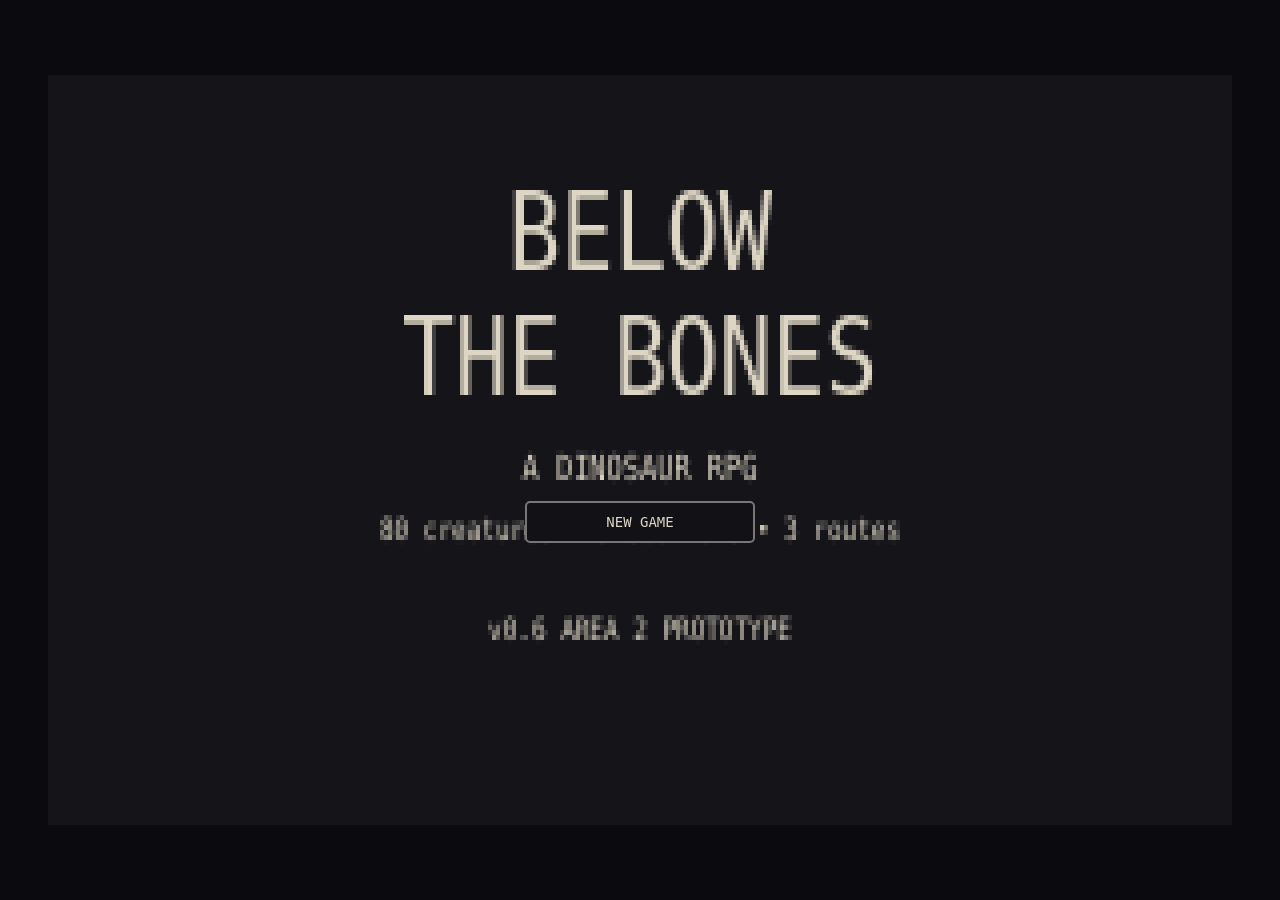
==== index.html @ cdf5273e "Add files via upload" ====
<!doctype html>
<html lang="en">
<head>
<meta charset="utf-8">
<meta name="viewport" content="width=device-width,initial-scale=1,maximum-scale=1,user-scalable=no,viewport-fit=cover">
<meta name="theme-color" content="#09090d">
<title>Below the Bones</title>
<style>
*{box-sizing:border-box}
html,body{margin:0;width:100%;height:100%;overflow:hidden;background:#09090d;touch-action:none}
body{display:flex;align-items:center;justify-content:center;font-family:monospace;color:#ddd6c4}
#wrap{position:relative;width:100vw;height:100dvh;overflow:hidden;background:#09090d;user-select:none;-webkit-user-select:none;-webkit-touch-callout:none;touch-action:none}
canvas{position:absolute;inset:0;width:100%;height:100%;image-rendering:pixelated}
button{font:inherit;color:#ddd6c4;background:#111116;border:2px solid #777;touch-action:none;user-select:none;-webkit-user-select:none;-webkit-touch-callout:none;-webkit-tap-highlight-color:transparent;-webkit-user-drag:none;user-drag:none}
#arrowPad{display:none;position:absolute;left:18px;bottom:18px;width:150px;height:150px;z-index:10}
#joystickBase{position:absolute;left:0;top:0;width:150px;height:150px;border:3px solid #777;border-radius:50%;background:#111116cc;box-shadow:inset 0 0 0 8px #09090dcc;touch-action:none}
#joystickKnob{position:absolute;left:50%;top:50%;width:62px;height:62px;margin-left:-31px;margin-top:-31px;border:3px solid #8a8a8f;border-radius:50%;background:#2a2a31;color:#ddd6c4;box-shadow:inset 0 0 0 5px #111116;pointer-events:none;transition:transform .04s linear}
#joystickBase:active{background:#18181ecc}
#interact{z-index:30;display:none;position:absolute;right:18px;bottom:28px;width:78px;height:78px;border:3px solid #777;border-radius:50%;font-size:20px;z-index:5}
#combatButtons{position:absolute;left:50%;bottom:8px;transform:translateX(-50%);display:none;gap:5px;width:min(94vw,360px);justify-content:center;z-index:12;flex-wrap:wrap}
.action{width:82px;height:43px;font-size:10px;font-weight:bold;border-radius:5px}
.action.sel{border-color:#eee;background:#202026}
#titleButtons{position:absolute;left:50%;top:58%;transform:translate(-50%,-50%);display:flex;flex-direction:column;gap:12px;width:min(230px,70vw);z-index:7}
#titleButtons button{height:50px;font-size:14px;border-radius:5px}
#titleButtons button{height:42px}
#toast{position:absolute;left:50%;top:7px;transform:translateX(-50%);font-size:9px;z-index:8;pointer-events:none;white-space:nowrap}
@media (min-width:700px){
 #arrowPad{left:5vw;bottom:5vh}
 #interact{right:5vw;bottom:6vh}
}
#itemMenu{display:none;position:absolute;left:50%;top:50%;transform:translate(-50%,-50%);width:min(88vw,330px);padding:14px;border:2px solid #ddd6c4;background:#09090d;color:#ddd6c4;z-index:50;text-align:center;font-family:monospace}
#itemMenu button{width:100%;height:42px;margin-top:8px;border:2px solid #777;border-radius:5px;background:#111116;color:#ddd6c4;font:inherit}
#itemMenu button:disabled{opacity:.45}
#msg{position:absolute;left:50%;bottom:178px;transform:translateX(-50%);width:88%;text-align:center;z-index:20;font-size:12px;pointer-events:none}
/* Mobile game surfaces must never enter browser text-selection mode. */
html,body,#wrap,canvas,button,.arrow,.action,#joystickBase,#joystickKnob{user-select:none;-webkit-user-select:none;-webkit-touch-callout:none;-webkit-tap-highlight-color:transparent}

/* ---------- Landscape mobile layout ---------- */
@media (orientation: landscape) and (max-height: 700px){
  body{align-items:center;justify-content:center}
  #wrap{width:100vw;height:100dvh}
  canvas{
    left:0;top:0;right:auto;bottom:auto;inset:auto;
    width:100vw;height:100dvh;
    transform:none;
    display:block;
  }
  #arrowPad{
    left:16px;bottom:12px;width:128px;height:128px;
  }
  #joystickBase{width:128px;height:128px}
  #joystickKnob{width:54px;height:54px;margin-left:-27px;margin-top:-27px}
  #interact{
    right:14px;bottom:14px;width:64px;height:64px;font-size:18px;
  }
  #combatButtons{
    left:50%;bottom:8px;width:min(62vw,430px);
    gap:4px;flex-wrap:nowrap;
  }
  .action{width:78px;height:38px;font-size:9px}
  #itemMenu{width:min(52vw,360px);max-height:86dvh;overflow:auto}
  #msg{bottom:64px;width:min(70vw,520px);font-size:10px}
}
@media (orientation: landscape) and (min-height: 701px){
  canvas{
    left:0;top:0;right:auto;bottom:auto;inset:auto;
    width:100vw;height:100dvh;
    transform:none;
    display:block;
  }
}
</style>
</head>
<body>
<div id="wrap">
<canvas id="game" width="320" height="180"></canvas>
<div id="toast"></div>

<div id="arrowPad">
 <div id="joystickBase" aria-label="Movement joystick">
  <div id="joystickKnob"></div>
 </div>
</div>
<button id="interact">E</button>

<div id="combatButtons">
 <button class="action sel" data-action="fight">FIGHT</button>
 <button class="action" data-action="act">ACT</button>
 <button class="action" data-action="item">ITEM</button>
 <button class="action" data-action="capture">CAPTURE</button>
 <button class="action" data-action="mercy">MERCY</button>
</div>

<div id="itemMenu">
 <div style="font-size:18px;margin-bottom:10px">ITEMS</div>
 <button id="candyUse">CANDY — HEAL 5 HP × <span id="candyCount">3</span></button>
 <div id="itemMessage" style="min-height:18px;margin-top:8px;font-size:10px"></div>
 <button id="itemClose">BACK</button>
</div>

<div id="titleButtons">
 <button id="newGame">NEW GAME</button>
 <button id="continueGame">CONTINUE</button>
</div>
</div>

<script>
"use strict";

/* =========================================================
   BELOW THE BONES — CORE PROTOTYPE v0.5
   Data-driven, mobile-first, GitHub Pages compatible.
   ========================================================= */

const W=320,H=180;
const canvas=document.getElementById("game");
const ctx=canvas.getContext("2d");
ctx.imageSmoothingEnabled=false;

const UI={
 arrowPad:document.getElementById("arrowPad"),
  interact:document.getElementById("interact"),
 combat:document.getElementById("combatButtons"),
 title:document.getElementById("titleButtons"),
 continueBtn:document.getElementById("continueGame"),
 toast:document.getElementById("toast")
};

/* ---------- Enemy data ---------- */
const ENEMIES={
 coelophysis:{
  id:"coelophysis",
  name:"COELOPHYSIS",
  species:"Coelophysis",
  variant:"Scout",
  maxHp:32,
  baseDamage:1,
  captureAt:16,
  attackPattern:"bite_combo",
  actOptions:["OBSERVE","CALM"],
  dialogue:[
   "The small theropod watches your hands.",
   "It keeps one foot ready to run.",
   "Its eyes flick toward the cave entrance."
  ]
 },
 velociraptor:{
  id:"velociraptor",
  name:"VELOCIRAPTOR",
  species:"Velociraptor",
  variant:"Stray",
  maxHp:38,
  baseDamage:1,
  captureAt:19,
  attackPattern:"raptor_combo",
  actOptions:["OBSERVE","CALM"],
  dialogue:[
   "The raptor lowers its head and studies your movement.",
   "Its sickle claw stays clear of the stone.",
   "It circles, waiting to see if you will attack."
  ]
 }
};

/* ---------- Area data ---------- */
const ROOMS={
 bone_chamber:{
  name:"BONE CHAMBER",
  fossil:{x:260,y:55},
  dino:{x:160,y:80},
  entrance:{x:160,y:30},
  exitRoom:"raptor_gallery",
  exitPrompt:"A passage opens between the bones. TAP E TO ENTER.",
  encounter:"coelophysis"
 },
 raptor_gallery:{
  name:"RAPTOR GALLERY",
  fossil:{x:55,y:55},
  dino:{x:245,y:105},
  entrance:{x:160,y:138},
  exitRoom:"bone_chamber",
  exitPrompt:"The passage behind you leads back to the Bone Chamber. TAP E.",
  encounter:"velociraptor"
 }
};

function currentRoom(){return ROOMS[game.room]||ROOMS.bone_chamber}

/* ---------- Persistent game state ---------- */
const defaultState=()=>({
 version:1,
 scene:"title",
 room:"bone_chamber",
 player:{x:160,y:116,hp:20,maxHp:20},
 karma:0,
 kills:0,
 spared:0,
 captured:0,
 speciesEncountered:{},
 speciesExtinct:{},
 storyFlags:{introSeen:false,room1Complete:false},
 items:{candy:3},
 saved:false
});

let game=defaultState();

function loadGame(){
 try{
  const raw=localStorage.getItem("belowTheBonesSave");
  if(!raw) return false;
  const data=JSON.parse(raw);
  game=Object.assign(defaultState(),data);
  game.player=Object.assign(defaultState().player,data.player||{});
  game.speciesEncountered=data.speciesEncountered||{};
  game.speciesExtinct=data.speciesExtinct||{};
  game.storyFlags=data.storyFlags||{};
  game.items=Object.assign({candy:3},data.items||{});
  return true;
 }catch(err){
  console.warn("Save load failed:",err);
  game=defaultState();
  return false;
 }
}

function saveGame(){
 try{
  game.saved=true;
  localStorage.setItem("belowTheBonesSave",JSON.stringify(game));
  showToast("MEMORY FOSSIL: JOURNEY RECORDED");
 }catch(err){
  showToast("THE FOSSIL CANNOT HOLD YOUR MEMORY.");
 }
}

/* ---------- Runtime state ---------- */
let battle=null;
let selectedAction="fight";
let message="";
let messageTimer=0;
let introStep=0;
let move={x:0,y:0};
let interactHeld=false;
let interactLatch=false;
let actionPointerReady=true;
let keys={left:false,right:false,up:false,down:false};
let last=performance.now();
window.addEventListener("resize",()=>{
  // Force a fresh layout after phone rotation without changing the game's 320x180 logic.
  document.documentElement.style.setProperty("--orientation-width", String(window.innerWidth));
  document.documentElement.style.setProperty("--orientation-height", String(window.innerHeight));
});

/* ---------- Items ---------- */
const itemMenu=document.getElementById("itemMenu");
const candyCount=document.getElementById("candyCount");
const candyUse=document.getElementById("candyUse");
const itemClose=document.getElementById("itemClose");
const itemMessage=document.getElementById("itemMessage");

function updateItemMenu(){
  const count=Number(game.items?.candy??0);
  candyCount.textContent=String(count);
  candyUse.disabled=count<=0 || game.player.hp>=game.player.maxHp;
}

function openItemMenu(){
  if(!battle || battle.phase!=="menu") return;
  itemMenu.style.display="block";
  UI.combat.style.display="none";
  itemMessage.textContent="";
  updateItemMenu();
}

function closeItemMenu(){
  itemMenu.style.display="none";
  if(battle && battle.phase==="menu") UI.combat.style.display="flex";
}

candyUse.addEventListener("pointerdown",e=>{
  e.preventDefault();
  if(!battle || battle.phase!=="menu") return;
  const count=Number(game.items?.candy??0);
  if(count<=0){itemMessage.textContent="You have no Candy left.";return}
  if(game.player.hp>=game.player.maxHp){itemMessage.textContent="Your HP is already full.";return}
  game.items.candy=count-1;
  game.player.hp=Math.min(game.player.maxHp,game.player.hp+5);
  saveSilent();
  itemMessage.textContent="You ate the Candy. +5 HP.";
  say("You ate the Candy. You feel better.",1.6);
  updateItemMenu();
  setTimeout(()=>{
    if(!battle || battle.phase!=="menu") return;
    closeItemMenu();
    startEnemyAttack();
  },650);
});

itemClose.addEventListener("pointerdown",e=>{
  e.preventDefault();
  closeItemMenu();
});

/* ---------- Utilities ---------- */
function clamp(v,a,b){return Math.max(a,Math.min(b,v))}
function dist(ax,ay,bx,by){return Math.hypot(ax-bx,ay-by)}
function say(t,seconds=3){message=t;messageTimer=seconds}
function showToast(t){
 UI.toast.textContent=t;
 clearTimeout(showToast.timer);
 showToast.timer=setTimeout(()=>UI.toast.textContent="",1800);
}
function route(){
 if(game.kills>=10 && game.kills>game.spared+game.captured) return "genocide";
 if(game.spared>=10 && game.kills===0) return "pacifist";
 return "neutral";
}

/* ---------- Input ---------- */
// Prevent Android/Chrome long-press selection and context menus on game controls.
document.addEventListener("contextmenu",e=>e.preventDefault());
document.addEventListener("selectstart",e=>e.preventDefault());
document.addEventListener("dragstart",e=>e.preventDefault());

window.addEventListener("keydown",e=>{
 const k=e.key.toLowerCase();
 if(["arrowleft","a"].includes(k)) keys.left=true;
 if(["arrowright","d"].includes(k)) keys.right=true;
 if(["arrowup","w"].includes(k)) keys.up=true;
 if(["arrowdown","s"].includes(k)) keys.down=true;
 if(k==="e"||k===" "){e.preventDefault();interactHeld=true}
});
window.addEventListener("keyup",e=>{
 const k=e.key.toLowerCase();
 if(["arrowleft","a"].includes(k)) keys.left=false;
 if(["arrowright","d"].includes(k)) keys.right=false;
 if(["arrowup","w"].includes(k)) keys.up=false;
 if(["arrowdown","s"].includes(k)) keys.down=false;
 if(k==="e"||k===" ") interactHeld=false;
});

const joystickBase=document.getElementById("joystickBase");
const joystickKnob=document.getElementById("joystickKnob");
let joystickPointer=null;
function resetJoystick(){
  joystickPointer=null;
  keys.up=keys.down=keys.left=keys.right=false;
  joystickKnob.style.transform="translate(0px,0px)";
}
function updateJoystick(e){
  const r=joystickBase.getBoundingClientRect();
  const cx=r.left+r.width/2, cy=r.top+r.height/2;
  let dx=e.clientX-cx, dy=e.clientY-cy;
  const max=r.width*0.29;
  const len=Math.hypot(dx,dy);
  if(len>max){dx=dx/len*max;dy=dy/len*max}
  joystickKnob.style.transform=`translate(${dx}px,${dy}px)`;
  const nx=dx/max, ny=dy/max;
  const dead=.20;
  keys.left=nx < -dead;
  keys.right=nx > dead;
  keys.up=ny < -dead;
  keys.down=ny > dead;
}
joystickBase.addEventListener("pointerdown",e=>{
  e.preventDefault();
  joystickPointer=e.pointerId;
  joystickBase.setPointerCapture(e.pointerId);
  updateJoystick(e);
});
joystickBase.addEventListener("pointermove",e=>{
  if(e.pointerId!==joystickPointer)return;
  e.preventDefault();
  updateJoystick(e);
});
const releaseJoystick=e=>{
  if(joystickPointer!==e.pointerId)return;
  e.preventDefault();
  resetJoystick();
};
joystickBase.addEventListener("pointerup",releaseJoystick);
joystickBase.addEventListener("pointercancel",releaseJoystick);
joystickBase.addEventListener("lostpointercapture",resetJoystick);

UI.interact.addEventListener("pointerdown",e=>{
 e.preventDefault();
 if(interactLatch) return;
 interactHeld=true;
 interactLatch=true;
 doInteract();
});

function releaseInteract(e){
 if(e) e.preventDefault();
 interactHeld=false;
 interactLatch=false;
}
UI.interact.addEventListener("pointerup",releaseInteract);
UI.interact.addEventListener("pointercancel",releaseInteract);

document.querySelectorAll(".action").forEach(btn=>{
 btn.addEventListener("pointerdown",e=>{
  e.preventDefault();
  if(!actionPointerReady || !battle) return;
  actionPointerReady=false;
  // Unlock after the tap has been processed instead of relying on pointerup.
  // This is more reliable on mobile browsers.
  setTimeout(()=>{ actionPointerReady=true; },180);

  if(battle.phase==="attack"){
    if(btn.dataset.action==="fight") confirmAttack();
    return;
  }

  if(battle.phase==="actResult"){
    // A separate tap on ACT is required after the result is displayed.
    if(btn.dataset.action==="act") startEnemyAttack();
    return;
  }

  if(battle.phase!=="menu") return;
  selectedAction=btn.dataset.action;
  updateActionButtons();
  chooseAction(selectedAction);
 });
});

function updateActionButtons(){
 document.querySelectorAll(".action").forEach(b=>{
   b.classList.toggle("sel",b.dataset.action===selectedAction);
   b.style.opacity=(battle && battle.phase==="attack" && b.dataset.action!=="fight")?"0.45":"1";
 });
}

/* ---------- Title / intro ---------- */
document.getElementById("newGame").addEventListener("pointerdown",e=>{
 e.preventDefault();
 game=defaultState();
 game.scene="intro";
 introStep=0;
 battle=null;
 interactHeld=false;
 interactLatch=false;
 keys={left:false,right:false,up:false,down:false};
 UI.title.style.display="none";
 hideAllControls();
 startIntro();
});

UI.continueBtn.addEventListener("pointerdown",e=>{
 e.preventDefault();
 if(loadGame()){
  game.scene="room";
  battle=null;
  interactHeld=false;
  interactLatch=false;
  keys={left:false,right:false,up:false,down:false};
  UI.title.style.display="none";
  hideAllControls();
  showExploreControls();
  say("The memory returns.",3);
 }
});

function showTitle(){
 itemMenu.style.display="none";
 UI.title.style.display="flex";
 try {
  UI.continueBtn.style.display=localStorage.getItem("belowTheBonesSave")?"block":"none";
} catch(err) {
  UI.continueBtn.style.display="none";
}
 UI.arrowPad.style.display="none";
 UI.interact.style.display="none";
 UI.combat.style.display="none";
}

function startIntro(){
 UI.arrowPad.style.display="none";
 UI.combat.style.display="none";
 UI.interact.style.display="block";
 say("You wake beneath the bones.",3);
 game.storyFlags.introSeen=true;
}

function finishIntro(){
 game.scene="room";
 introStep=0;
 showExploreControls();
 say("Something moves in the chamber.",3);
}

/* ---------- Exploration ---------- */

function updateExploration(dt){
 const room=currentRoom();
 let mx=(keys.right?1:0)-(keys.left?1:0);
 let my=(keys.down?1:0)-(keys.up?1:0);
 const len=Math.hypot(mx,my);
 if(len){
  game.player.x=clamp(game.player.x+mx/len*70*dt,15,305);
  game.player.y=clamp(game.player.y+my/len*70*dt,38,138);
 }

 // The doorway is deliberately an interaction point rather than an
 // automatic warp, so the player gets a clear pause before changing areas.
 const nearExit=dist(game.player.x,game.player.y,room.entrance.x,room.entrance.y)<24;
 if(nearExit){
  say(room.exitPrompt,1.5);
 }
 // Keyboard/touch-hold fallback: pointer input triggers directly on pointerdown.
 // The latch guarantees one interaction per press.
 if(interactHeld && !interactLatch){
  interactLatch=true;
  doInteract();
 }
 if(!interactHeld) interactLatch=false;
}

function doInteract(){
 if(game.scene==="title") return;
 if(game.scene==="intro"){
  introStep++;
  if(introStep>=1) finishIntro();
  else startIntro();
  return;
 }
 if(game.scene==="battleResult"){
  battle=null;
  game.scene="room";
  showExploreControls();
  say("The cave grows quiet.",2);
  return;
 }
 if(game.scene!=="room") return;

 const room=currentRoom();
 const pf=dist(game.player.x,game.player.y,room.fossil.x,room.fossil.y);
 const pd=dist(game.player.x,game.player.y,room.dino.x,room.dino.y);
 const pe=dist(game.player.x,game.player.y,room.entrance.x,room.entrance.y);

 if(pe<24){
  const next=room.exitRoom;
  game.room=next;
  if(next==="raptor_gallery") game.storyFlags.room1Complete=true;
  const nextRoom=currentRoom();
  game.player.x=160;
  game.player.y=next==="raptor_gallery"?132:45;
  saveSilent();
  say(`You enter the ${nextRoom.name}.`,2.5);
 }else if(pf<20){
  saveGame();
 }else if(pd<26){
  beginBattle(room.encounter);
 }else{
  say("Nothing happens.",1.5);
 }
}

/* ---------- Combat ---------- */
function beginBattle(enemyId){
 itemMenu.style.display="none";
 const e=ENEMIES[enemyId];
 game.speciesEncountered[e.species]=(game.speciesEncountered[e.species]||0)+1;
 battle={
  enemyId,
  enemy:e,
  hp:e.maxHp,
  phase:"menu",
  timer:0,
  actStep:0,
  attackCursor:110,
  attackDir:1,
  attackSpeed:155,
  heart:{x:160,y:135},
  bullets:[],
  attackSeed:0,
  damageCooldown:0
 };
 game.scene="battle";
 actionPointerReady=true;
 syncCombatControls();
 selectedAction="fight";
 updateActionButtons();
 say(`${e.name} approaches.`,2.5);
}

function endBattle(result){
 itemMenu.style.display="none";
 const species=battle.enemy.species;
 battle.result=result;
 battle.phase="result";
 UI.combat.style.display="none";
 UI.interact.style.display="block";
 if(result==="kill"){
  game.kills++;
  game.karma--;
  game.speciesExtinct[species]=(game.speciesExtinct[species]||0)+1;
  say(`${species} is gone. The chamber feels larger.`,3);
 }else if(result==="spare"){
  game.spared++;
  game.karma++;
  say(`You leave ${species} alive. It retreats into the dark.`,3);
 }else if(result==="capture"){
  game.captured++;
  game.karma++;
  say(`${species} is captured without being killed.`,3);
 }
 game.scene="battleResult";
 hideExploreControls();
 UI.interact.style.display="block";
 saveSilent();
}

function saveSilent(){
 try{localStorage.setItem("belowTheBonesSave",JSON.stringify(game))}catch(e){}
}

function chooseAction(action){
 if(!battle || battle.phase!=="menu") return;

 if(action==="item"){
  openItemMenu();
  return;
 }

 if(action==="fight"){
  battle.phase="attack";
  battle.timer=0;
  battle.attackCursor=110;
  battle.attackDir=1;
  say("TIME YOUR STRIKE — TAP FIGHT",2);
 }

 if(action==="act"){
  battle.actStep++;
  const dialogueIndex=Math.min(battle.actStep-1,battle.enemy.dialogue.length-1);
  battle.lastAct=battle.enemy.dialogue[dialogueIndex];
  battle.phase="actResult";
  battle.timer=0;
  say(battle.lastAct,2.2);
 }

 if(action==="capture"){
  // Capture depends on the dinosaur being weakened, not on the player's HP.
  // ACT is helpful but is not required to make the mechanic usable.
  if(battle.hp<=battle.enemy.captureAt){
   endBattle("capture");
  }else{
   say("It is too strong to capture yet.",2);
   startEnemyAttack();
  }
 }

 if(action==="mercy"){
  // Mercy becomes available after enough ACTs, or once the dinosaur is
  // sufficiently weakened.
  if(battle.actStep>=2 || battle.hp<=battle.enemy.captureAt){
   endBattle("spare");
  }else{
   say("It does not trust you yet. Try ACT.",2);
   startEnemyAttack();
  }
 }
}

function confirmAttack(){
 if(!battle || battle.phase!=="attack") return;
 const center=160;
 const distance=Math.abs(battle.attackCursor-center);
 const quality=clamp(1-distance/50,0,1);
 const base=10;
 const damage=Math.max(1,Math.round(base*(0.55+quality*0.85)*(1+Math.min(game.kills,10)*0.02)));
 battle.hp=clamp(battle.hp-damage,0,battle.enemy.maxHp);
 const grade=quality>.88?"PERFECT":quality>.62?"GREAT":quality>.32?"OK":"WEAK";
 if(battle.hp<=0){
   say(`${grade} HIT! ${damage} DAMAGE`,2);
   setTimeout(()=>endBattle("kill"),650);
   battle.phase="resultWait";
   return;
 }
 say(`${grade} HIT! ${damage} DAMAGE`,1.5);
 startEnemyAttack();
}

function startEnemyAttack(){
 battle.phase="dodge";
 actionPointerReady=true;
 syncCombatControls();
 battle.timer=0;
 battle.attackSeed++;
 battle.bullets=[];
 battle.damageCooldown=0;

 // Coelophysis signature turn: CUBES -> BITE -> CUBES -> BITE.
 // Each sub-attack must be survived before the next one begins.
 if(battle.enemy.attackPattern==="bite_combo"){
  battle.patternStep=0;
  battle.patternTimer=0;
  battle.patternMode="cubes";
  battle.biteLane=0;
  battle.biteHit=false;
  spawnCoelophysisCubes();
  return;
 }

 // Velociraptor signature turn: CLAW SWIPES -> CUBES -> CLAW AOE.
 if(battle.enemy.attackPattern==="raptor_combo"){
  battle.patternStep=0;
  battle.patternTimer=0;
  battle.patternMode="swipe";
  battle.swipeIndex=0;
  battle.swipeOrientation="horizontal";
  battle.swipePos=118;
  battle.swipeHit=false;
  battle.aoeIndex=0;
  battle.aoeSpots=[];
  chooseRaptorSwipe();
  return;
 }

 spawnBasicCubes();
}

function spawnBasicCubes(){
 const count=6+Math.min(4,game.kills);
 const arena={left:108,right:212,top:92,bottom:149};
 battle.bullets=[];
 for(let i=0;i<count;i++){
  const side=i%2===0?-1:1;
  const targetY=103+(i%6)*7;
  battle.bullets.push({
   x:side<0?105:215,
   y:clamp(targetY,arena.top+4,arena.bottom-4),
   vx:side<0?(45+i*4):-(45+i*4),
   vy:Math.sin(i*1.7)*8
  });
 }
}

function spawnCoelophysisCubes(){
 // Slightly different scatter from the generic attack so the signature
 // sequence still has a recognizable first phase.
 const count=6;
 const arena={left:108,right:212,top:92,bottom:149};
 battle.bullets=[];
 for(let i=0;i<count;i++){
  const side=i%2===0?-1:1;
  battle.bullets.push({
   x:side<0?105:215,
   y:clamp(99+(i*9)%45,arena.top+4,arena.bottom-4),
   vx:side<0?(50+i*3):-(50+i*3),
   vy:(i%2===0?1:-1)*(7+(i%3)*3)
  });
 }
}

function chooseRaptorSwipe(){
 const i=battle.swipeIndex||0;
 // Each swipe is a three-claw formation. The player must stay in one of
 // the two gaps between the parallel slashes. The formation shifts and
 // reverses its diagonal direction between waves.
 battle.swipeAngle=(i%2===0)?-0.58:0.58;
 battle.swipeGap=17;
 battle.swipeCenterX=160+Math.floor(Math.random()*15)-7;
 battle.swipeStartX=battle.swipeCenterX-34;
 battle.swipeEndX=battle.swipeCenterX+34;
 battle.swipeTimer=0;
 battle.swipeHit=false;
}

function pointToSegmentDistance(px,py,x1,y1,x2,y2){
 const dx=x2-x1, dy=y2-y1;
 const len2=dx*dx+dy*dy;
 let t=len2?((px-x1)*dx+(py-y1)*dy)/len2:0;
 t=clamp(t,0,1);
 const x=x1+t*dx, y=y1+t*dy;
 return Math.hypot(px-x,py-y);
}

function raptorSwipeLines(offset){
 const angle=battle.swipeAngle||0;
 const slope=Math.tan(angle);
 const centers=[battle.swipeCenterX-18,battle.swipeCenterX,battle.swipeCenterX+18];
 const lines=[];
 for(const cx of centers){
  const x=cx+offset;
  const yTop=94, yBottom=147;
  lines.push({x1:x-slope*(yTop-120),y1:yTop,x2:x-slope*(yBottom-120),y2:yBottom});
 }
 return lines;
}

function chooseRaptorAoeSpots(){
 const spots=[];
 const candidates=[];
 for(let row=0;row<3;row++){
  for(let col=0;col<4;col++){
   candidates.push({x:121+col*26,y:104+row*18});
  }
 }
 while(spots.length<4){
  const pick=candidates[Math.floor(Math.random()*candidates.length)];
  if(!spots.some(s=>s.x===pick.x&&s.y===pick.y)) spots.push(pick);
 }
 battle.aoeSpots=spots;
 battle.aoeIndex=0;
 battle.aoeTimer=0;
 battle.aoeHit=false;
}

function updateBattle(dt){
 if(!battle)return;

 if(battle.phase==="actResult"){
   // Wait for the player to acknowledge the ACT result.
   // No automatic transition: ACT must be tapped again to dodge.
   return;
 }

 if(battle.phase==="attack"){
   battle.attackCursor += battle.attackDir*battle.attackSpeed*dt;
   if(battle.attackCursor>=210){battle.attackCursor=210;battle.attackDir=-1}
   if(battle.attackCursor<=110){battle.attackCursor=110;battle.attackDir=1}
   return;
 }

 if(battle.phase==="dodge"){
  let mx=(keys.right?1:0)-(keys.left?1:0);
  let my=(keys.down?1:0)-(keys.up?1:0);
  const len=Math.hypot(mx,my);
  if(len){
   battle.heart.x=clamp(battle.heart.x+mx/len*105*dt,112,208);
   battle.heart.y=clamp(battle.heart.y+my/len*105*dt,98,145);
  }

  battle.timer+=dt;
  battle.damageCooldown=Math.max(0,battle.damageCooldown-dt);

  // Coelophysis signature sequence: basic cubes -> bite -> basic cubes -> bite.
  if(battle.enemy.attackPattern==="bite_combo"){
   battle.patternTimer+=dt;

   if(battle.patternMode==="cubes"){
    const arena={left:108,right:212,top:92,bottom:149};
    for(const b of battle.bullets){
     b.x+=b.vx*dt;
     b.y+=b.vy*dt;
     if(b.x<arena.left-4||b.x>arena.right+4){
      b.vx*=-1;
      b.x=clamp(b.x,arena.left-4,arena.right+4);
     }
     if(b.y<arena.top+4||b.y>arena.bottom-4){
      b.vy*=-1;
      b.y=clamp(b.y,arena.top+4,arena.bottom-4);
     }
     if(dist(b.x,b.y,battle.heart.x,battle.heart.y)<6 && battle.damageCooldown<=0){
      const damage=Math.max(0,Number(battle.enemy.baseDamage)||0);
      game.player.hp=Math.max(0,game.player.hp-damage);
      battle.damageCooldown=.45;
      say(`The attack hits you for ${damage}.`,.7);
     }
    }

    if(battle.patternTimer>=2.5){
     battle.patternStep++;
     battle.patternTimer=0;
     battle.patternMode="bite";
     battle.bullets=[];
     battle.biteHit=false;
     battle.biteLane=Math.random()<0.5?0:1;
    }
   }else if(battle.patternMode==="bite"){
    // One fast half-arena snap. Each bite independently chooses upper or lower.
    const telegraph=.42, active=.55;
    const snapping=battle.patternTimer>=telegraph && battle.patternTimer<telegraph+active;
    const dangerousTop=battle.biteLane===0;
    const dangerous=dangerousTop ? battle.heart.y<120 : battle.heart.y>=120;

    if(snapping && !battle.biteHit && dangerous && battle.damageCooldown<=0){
     const damage=Math.max(0,Number(battle.enemy.baseDamage)||0);
     game.player.hp=Math.max(0,game.player.hp-damage);
     battle.damageCooldown=.45;
     battle.biteHit=true;
     say(`SNAP! The Coelophysis bites for ${damage}.`,.8);
    }

    if(battle.patternTimer>=telegraph+active+.18){
     battle.patternStep++;
     battle.patternTimer=0;
     battle.bullets=[];
     battle.biteHit=false;

     if(battle.patternStep>=4){
      battle.phase="menu";
      actionPointerReady=true;
      syncCombatControls();
      battle.patternMode=null;
      say("The Coelophysis pauses after its attack sequence.",1.5);
     }else{
      battle.patternMode="cubes";
      spawnCoelophysisCubes();
     }
    }
   }

   if(game.player.hp<=0){
    game.player.hp=game.player.maxHp;
    battle.phase="menu";
    say("You collapse, then wake beside the Memory Fossil.",3);
    game.scene="room";
    battle=null;
    hideAllControls();
    UI.interact.style.display="block";
    return;
   }
   return;
  }

  // Velociraptor signature sequence: 3 claw swipes, cubes, then 4 claw strikes.
  if(battle.enemy.attackPattern==="raptor_combo"){
   const arena={left:108,right:212,top:92,bottom:149};
   battle.patternTimer+=dt;

   if(battle.patternMode==="swipe"){
    battle.swipeTimer+=dt;
    const telegraph=.42, active=.62;
    const activeNow=battle.swipeTimer>=telegraph && battle.swipeTimer<telegraph+active;
    if(activeNow && !battle.swipeHit && battle.damageCooldown<=0){
     const progress=clamp((battle.swipeTimer-telegraph)/active,0,1);
     const offset=battle.swipeStartX+(battle.swipeEndX-battle.swipeStartX)*progress-battle.swipeCenterX;
     const lines=raptorSwipeLines(offset);
     // Collision uses the exact same progress/duration as the rendered claw.
     // The telegraph/trail is never dangerous; only the visible active slash is.
     // The heart only takes damage when it actually touches the claw stroke.
     // The heart is 6px wide, so its effective radius is about 3px.
     const hit=lines.some(line=>pointToSegmentDistance(battle.heart.x,battle.heart.y,line.x1,line.y1,line.x2,line.y2)<5);
     if(hit){
      const damage=7;
      game.player.hp=Math.max(0,game.player.hp-damage);
      battle.damageCooldown=.45;
      battle.swipeHit=true;
      say(`CLAW SWIPE! It hits for ${damage}.`,.7);
     }
    }
    if(battle.swipeTimer>=telegraph+active+.18){
     battle.swipeIndex++;
     if(battle.swipeIndex>=3){
      battle.patternMode="cubes";
      battle.patternStep=0;
      battle.patternTimer=0;
      spawnBasicCubes();
     }else{
      chooseRaptorSwipe();
     }
    }
   }else if(battle.patternMode==="cubes"){
    for(const b of battle.bullets){
     b.x+=b.vx*dt;
     b.y+=b.vy*dt;
     if(b.x<arena.left-4||b.x>arena.right+4){b.vx*=-1;b.x=clamp(b.x,arena.left-4,arena.right+4)}
     if(b.y<arena.top+4||b.y>arena.bottom-4){b.vy*=-1;b.y=clamp(b.y,arena.top+4,arena.bottom-4)}
     if(dist(b.x,b.y,battle.heart.x,battle.heart.y)<6 && battle.damageCooldown<=0){
      const damage=Math.max(0,Number(battle.enemy.baseDamage)||0);
      game.player.hp=Math.max(0,game.player.hp-damage);
      battle.damageCooldown=.45;
      say(`The cubes hit you for ${damage}.`,.7);
     }
    }
    if(battle.patternTimer>=2.5){
     battle.patternMode="aoe";
     battle.patternTimer=0;
     battle.bullets=[];
     chooseRaptorAoeSpots();
    }
   }else if(battle.patternMode==="aoe"){
    battle.aoeTimer+=dt;
    const spot=battle.aoeSpots[battle.aoeIndex];
    const telegraph=.48, active=.30;
    const activeNow=battle.aoeTimer>=telegraph && battle.aoeTimer<telegraph+active;
    if(activeNow && !battle.aoeHit && battle.damageCooldown<=0 && dist(spot.x,spot.y,battle.heart.x,battle.heart.y)<14){
     const damage=8;
     game.player.hp=Math.max(0,game.player.hp-damage);
     battle.damageCooldown=.45;
     battle.aoeHit=true;
     say(`CLAW STRIKE! It hits for ${damage}.`,.7);
    }
    if(battle.aoeTimer>=telegraph+active+.16){
     battle.aoeIndex++;
     if(battle.aoeIndex>=4){
      battle.phase="menu";
      actionPointerReady=true;
      syncCombatControls();
      battle.patternMode=null;
      battle.aoeSpots=[];
      say("The Velociraptor pulls its claws back.",1.5);
     }else{
      battle.aoeTimer=0;
      battle.aoeHit=false;
     }
    }
   }

   if(game.player.hp<=0){
    game.player.hp=game.player.maxHp;
    battle.phase="menu";
    say("You collapse, then wake beside the Memory Fossil.",3);
    game.scene="room";
    battle=null;
    hideAllControls();
    UI.interact.style.display="block";
    return;
   }
   return;
  }

  // Generic dodge attack used by dinosaurs without a custom pattern.
  const arena={left:108,right:212,top:92,bottom:149};
  for(const b of battle.bullets){
   b.x+=b.vx*dt;
   b.y+=b.vy*dt;
   if(b.x<arena.left-4||b.x>arena.right+4){
    b.vx*=-1;
    b.x=clamp(b.x,arena.left-4,arena.right+4);
   }
   if(b.y<arena.top+4||b.y>arena.bottom-4){
    b.vy*=-1;
    b.y=clamp(b.y,arena.top+4,arena.bottom-4);
   }
   if(dist(b.x,b.y,battle.heart.x,battle.heart.y)<6 && battle.damageCooldown<=0){
    const damage=Math.max(0,Number(battle.enemy.baseDamage)||0);
    game.player.hp=Math.max(0,game.player.hp-damage);
    battle.damageCooldown=.45;
    say(`The attack hits you for ${damage}.`,.7);
   }
  }

  if(game.player.hp<=0){
   game.player.hp=game.player.maxHp;
   battle.phase="menu";
   say("You collapse, then wake beside the Memory Fossil.",3);
   game.scene="room";
   battle=null;
   hideAllControls();
   UI.interact.style.display="block";
   return;
  }

  if(battle.timer>=3.8){
   battle.phase="menu";
   actionPointerReady=true;
   syncCombatControls();
   battle.bullets=[];
   say("The dinosaur waits.",1.5);
  }
 }
}

/* ---------- Rendering ---------- */
function rect(x,y,w,h,c){ctx.fillStyle=c;ctx.fillRect(Math.round(x),Math.round(y),w,h)}
function txt(s,x,y,size=8,align="left"){
 ctx.font=`${size}px monospace`;
 ctx.textAlign=align;
 ctx.fillStyle="#ddd6c4";
 ctx.fillText(s,x,y);
}

function draw(){
 rect(0,0,W,H,"#0b0b0f");

 if(game.scene==="title") drawTitle();
 else if(game.scene==="intro") drawIntro();
 else if(game.scene==="room") drawRoom();
 else if(game.scene==="battle") drawBattle();
 else if(game.scene==="battleResult") drawBattleResult();

 if(messageTimer>0 && game.scene!=="battleResult"){
  rect(8,145,304,27,"#111116");
  txt(message,14,157,7);
  txt("KARMA "+game.karma+"  KILLS "+game.kills+"  ROUTE "+route().toUpperCase(),14,168,6);
 }
}

function drawTitle(){
 rect(12,15,296,150,"#141419");
 txt("BELOW",160,54,22,"center");
 txt("THE BONES",160,79,22,"center");
 txt("A DINOSAUR RPG",160,96,7,"center");
 txt("80 creatures • 3 sections • 3 routes",160,108,6,"center");
 txt("v0.6 AREA 2 PROTOTYPE",160,128,6,"center");
}

function drawIntro(){
 rect(10,15,300,130,"#17171d");
 txt("You are falling.",160,50,9,"center");
 txt("The sound of stone fades above you.",160,68,7,"center");
 txt("Bones surround the darkness.",160,82,7,"center");
 txt("Something alive breathes nearby.",160,96,7,"center");
 txt("TAP E TO CONTINUE",160,125,8,"center");
}

function drawRoom(){
 const room=currentRoom();
 rect(8,23,304,122,"#25252c");

 /* rock pattern */
 for(let y=30;y<142;y+=12){
  for(let x=14;x<307;x+=18){
   if((x+y)%36<18)rect(x,y,5,2,"#303039");
  }
 }

 /* doorway */
 if(game.room==="bone_chamber"){
  rect(140,23,40,7,"#08080b");
  txt("PASSAGE",160,39,5,"center");
 }else{
  rect(140,138,40,7,"#08080b");
  txt("PASSAGE",160,133,5,"center");
 }

 /* room-specific fossil */
 const fossil=room.fossil;
 rect(fossil.x-9,fossil.y-6,18,12,"#746b50");
 rect(fossil.x-4,fossil.y-3,8,6,"#c9bd88");
 txt("MEMORY FOSSIL",fossil.x,fossil.y-13,5,"center");

 /* room-specific dinosaur */
 const dino=room.dino;
 if(game.room==="bone_chamber"){
  rect(dino.x-11,dino.y-7,25,10,"#748078");
  rect(dino.x+8,dino.y-13,9,10,"#748078");
  rect(dino.x-18,dino.y-4,9,4,"#748078");
  rect(dino.x-6,dino.y+3,4,8,"#748078");
  rect(dino.x+9,dino.y+3,4,8,"#748078");
  rect(dino.x+16,dino.y-10,2,2,"#e0d6b7");
 }else{
  // Simple angular raptor silhouette for Area 2.
  rect(dino.x-12,dino.y-7,25,9,"#69766f");
  rect(dino.x+9,dino.y-12,8,8,"#69766f");
  rect(dino.x-25,dino.y-3,14,3,"#69766f");
  rect(dino.x-5,dino.y+2,3,10,"#69766f");
  rect(dino.x+8,dino.y+2,3,10,"#69766f");
  rect(dino.x+16,dino.y-9,2,2,"#e0d6b7");
 }

 /* player */
 rect(game.player.x-3,game.player.y-5,6,8,"#e5dac0");
 rect(game.player.x-2,game.player.y+3,4,3,"#8e684e");

 txt(room.name,14,16,9);
 txt("HP "+game.player.hp+"/"+game.player.maxHp,306,16,7,"right");
 txt("▲ ◀ ▶ ▼  MOVE     E  INTERACT",160,141,5,"center");
}

function drawBattle(){
 rect(8,23,304,122,"#111116");
 txt(battle.enemy.name,14,16,9);
 txt("HP "+battle.hp+"/"+battle.enemy.maxHp,306,16,7,"right");
 txt("YOU HP "+game.player.hp+"/"+game.player.maxHp,14,84,7,"left");

 /* dinosaur silhouette */
 rect(130,48,58,16,"#78847c");
 rect(178,40,16,18,"#78847c");
 rect(120,54,15,5,"#78847c");
 rect(142,62,5,9,"#78847c");
 rect(176,62,5,9,"#78847c");
 rect(192,45,3,3,"#ddd6b7");

 ctx.strokeStyle="#aaa39a";
 ctx.lineWidth=1;
 ctx.strokeRect(108,92,104,57);

 if(battle.phase==="attack"){
  txt("TAP FIGHT WHEN THE LINE IS CENTERED",160,84,7,"center");
  rect(108,105,104,8,"#2b2b31");
  rect(154,102,12,14,"#45454d");
  rect(158,103,4,12,"#ddd6c4");
  rect(battle.attackCursor-2,102,4,14,"#ddd6c4");
  txt("WEAK       OK       GREAT       PERFECT",160,125,5,"center");
 }else if(battle.phase==="actResult"){
  txt("YOU OBSERVE THE DINOSAUR",160,82,7,"center");
  txt("ACT #"+battle.actStep,160,93,6,"center");
  const info=(battle.lastAct||"It watches you carefully.");
  const words=info.split(" ");
  let line="", lines=[];
  for(const word of words){
   const test=line?line+" "+word:word;
   if(test.length>38){ lines.push(line); line=word; }
   else line=test;
  }
  if(line) lines.push(line);
  lines.slice(0,3).forEach((ln,i)=>txt(ln,160,105+i*9,6,"center"));
  txt("RELEASE ACT, THEN TAP ACT TO DODGE",160,135,5,"center");
 }else if(battle.phase==="dodge"){
  if(battle.enemy.attackPattern==="bite_combo"){
   const step=battle.patternStep||0;
   if(battle.patternMode==="cubes"){
    for(const b of battle.bullets)rect(b.x-2,b.y-2,4,4,"#d5cdbb");
    txt(step===0?"DODGE THE CUBES":"CUBES",160,85,7,"center");
   }else{
    const telegraph=.42, active=.55;
    const snapping=battle.patternTimer>=telegraph && battle.patternTimer<telegraph+active;
    const top=(battle.biteLane||0)===0;
    const y1=top?94:120, y2=top?121:147;
    if(!snapping){
     rect(110,top?95:121,100,25,"#26262d");
     txt(top?"UPPER JAW":"LOWER JAW",160,top?107:136,6,"center");
    }else{
     rect(110,y1,100,y2-y1,"#3b3430");
     rect(110,y1,100,3,"#8a8175");
     rect(110,y2-3,100,3,"#8a8175");
     for(let x=114;x<208;x+=12) rect(x,top?y2-7:y1+4,5,5,"#ddd6c4");
     txt("BITE!",160,top?107:136,7,"center");
    }
   }
   rect(battle.heart.x-3,battle.heart.y-3,6,6,"#f0e5c9");
   txt(`COELOPHYSIS ATTACK — ${Math.min(4,step+1)}/4`,160,85,7,"center");
  }else if(battle.enemy.attackPattern==="raptor_combo"){
   const mode=battle.patternMode;
   if(mode==="swipe"){
    const telegraph=.42, active=.62;
    const activeNow=battle.swipeTimer>=telegraph && battle.swipeTimer<telegraph+active;
    const progress=activeNow?clamp((battle.swipeTimer-telegraph)/active,0,1):0;
    const offset=activeNow
      ? battle.swipeStartX+(battle.swipeEndX-battle.swipeStartX)*progress-battle.swipeCenterX
      : -34;
    const lines=raptorSwipeLines(offset);
    ctx.setLineDash(activeNow?[]:[4,3]);
    ctx.lineWidth=activeNow?5:2;
    ctx.strokeStyle=activeNow?"#ddd6c4":"#8d877c";
    for(const line of lines){
     ctx.beginPath();
     ctx.moveTo(line.x1,line.y1);
     ctx.lineTo(line.x2,line.y2);
     ctx.stroke();
    }
    ctx.setLineDash([]);
    txt(activeNow?"STAY IN THE GAPS":"THREE CLAWS!",160,85,7,"center");
    txt(`RAPTOR CLAW SWIPE — ${Math.min(3,(battle.swipeIndex||0)+1)}/3`,160,157,5,"center");
   }else if(mode==="cubes"){
    for(const b of battle.bullets)rect(b.x-2,b.y-2,4,4,"#d5cdbb");
    txt("RAPTOR CUBES",160,85,7,"center");
   }else if(mode==="aoe"){
    const telegraph=.48, active=.30;
    const spot=battle.aoeSpots[battle.aoeIndex];
    for(let i=0;i<battle.aoeSpots.length;i++){
     const sp=battle.aoeSpots[i];
     if(i===battle.aoeIndex){
      const activeNow=battle.aoeTimer>=telegraph && battle.aoeTimer<telegraph+active;
      ctx.strokeStyle=activeNow?"#ddd6c4":"#8d877c";ctx.lineWidth=activeNow?3:1;
      ctx.beginPath();ctx.arc(sp.x,sp.y,13,0,Math.PI*2);ctx.stroke();
      if(activeNow){rect(sp.x-7,sp.y-3,14,6,"#ddd6c4");rect(sp.x-3,sp.y-7,6,14,"#ddd6c4")}
     }
    }
    txt(`RAPTOR CLAWS — ${Math.min(4,(battle.aoeIndex||0)+1)}/4`,160,85,7,"center");
   }
   rect(battle.heart.x-3,battle.heart.y-3,6,6,"#f0e5c9");
  }else{
   for(const b of battle.bullets)rect(b.x-2,b.y-2,4,4,"#d5cdbb");
   rect(battle.heart.x-3,battle.heart.y-3,6,6,"#f0e5c9");
   txt("DODGE — MOVE THE HEART",160,85,7,"center");
  }
 }else{
  txt("CHOOSE YOUR ACTION",160,89,7,"center");
  txt(message||"FIGHT / ACT / ITEM / CAPTURE / MERCY",160,104,6,"center");
 }
}

function drawBattleResult(){
 rect(10,18,300,145,"#15151b");
 txt("ENCOUNTER COMPLETE",160,32,10,"center");
 txt(battle?.enemy?.name||"DINOSAUR",160,49,9,"center");
 if(battle){
   const e=battle.enemy;
   txt(e.species+" • "+e.variant,160,63,6,"center");
   txt("HP: "+e.maxHp+"   ATTACK: "+e.baseDamage,160,76,6,"center");
   txt("PATTERN: "+e.attackPattern.toUpperCase(),160,87,6,"center");
   txt("ACT: "+e.actOptions.join(" / "),160,98,6,"center");
 }
 txt("KARMA "+game.karma+"   KILLS "+game.kills+"   SPARED "+game.spared,160,114,6,"center");
 txt("ROUTE: "+route().toUpperCase(),160,125,7,"center");
 txt("TAP E TO CONTINUE",160,145,8,"center");
}

/* ---------- Main loop ---------- */
function update(dt){
 messageTimer=Math.max(0,messageTimer-dt);

 if(game.scene==="intro"){
  /* Intro is tap-driven; no continuous movement needed. */
 }else if(game.scene==="room"){
  updateExploration(dt);
 }else if(game.scene==="battle"){
  updateBattle(dt);
 }
}

function loop(now){
 const dt=Math.min(.033,(now-last)/1000);
 last=now;
 update(dt);
 syncCombatControls();
 draw();
 requestAnimationFrame(loop);
}

/* ---------- Control visibility ---------- */
function showExploreControls(){
 itemMenu.style.display="none";
 UI.arrowPad.style.display="block";
 UI.interact.style.display="block";
}
function hideExploreControls(){
 UI.arrowPad.style.display="none";
 UI.interact.style.display="none";
}
function hideAllControls(){
 itemMenu.style.display="none";
 UI.arrowPad.style.display="none";
 UI.interact.style.display="none";
 UI.combat.style.display="none";
}

function syncCombatControls(){
  if(game.scene!=="battle" || !battle){
    UI.combat.style.display="none";
    // Exploration owns the arrows/E button; intro/title manage themselves.
    if(game.scene==="room"){
      UI.arrowPad.style.display="block";
      UI.interact.style.display="block";
    }else if(game.scene!=="intro" && game.scene!=="title" && game.scene!=="battleResult"){
      UI.arrowPad.style.display="none";
    }
    return;
  }

  // Action menu and dodge arena use different touch controls.
  if(battle.phase==="dodge"){
    UI.combat.style.display="none";
    UI.arrowPad.style.display="block";
    UI.interact.style.display="none";
  }else{
    UI.combat.style.display="flex";
    UI.arrowPad.style.display="none";
    UI.interact.style.display="none";
  }
}

/* ---------- Boot ---------- */
function boot(){
  // Always show the title first. Gameplay controls are enabled by startIntro().
  try { showTitle(); } catch(err) { console.error("Boot error:", err); }
  requestAnimationFrame(loop);
}
if(document.readyState==="loading") window.addEventListener("DOMContentLoaded",boot);
else boot();
</script>
</body>
</html>
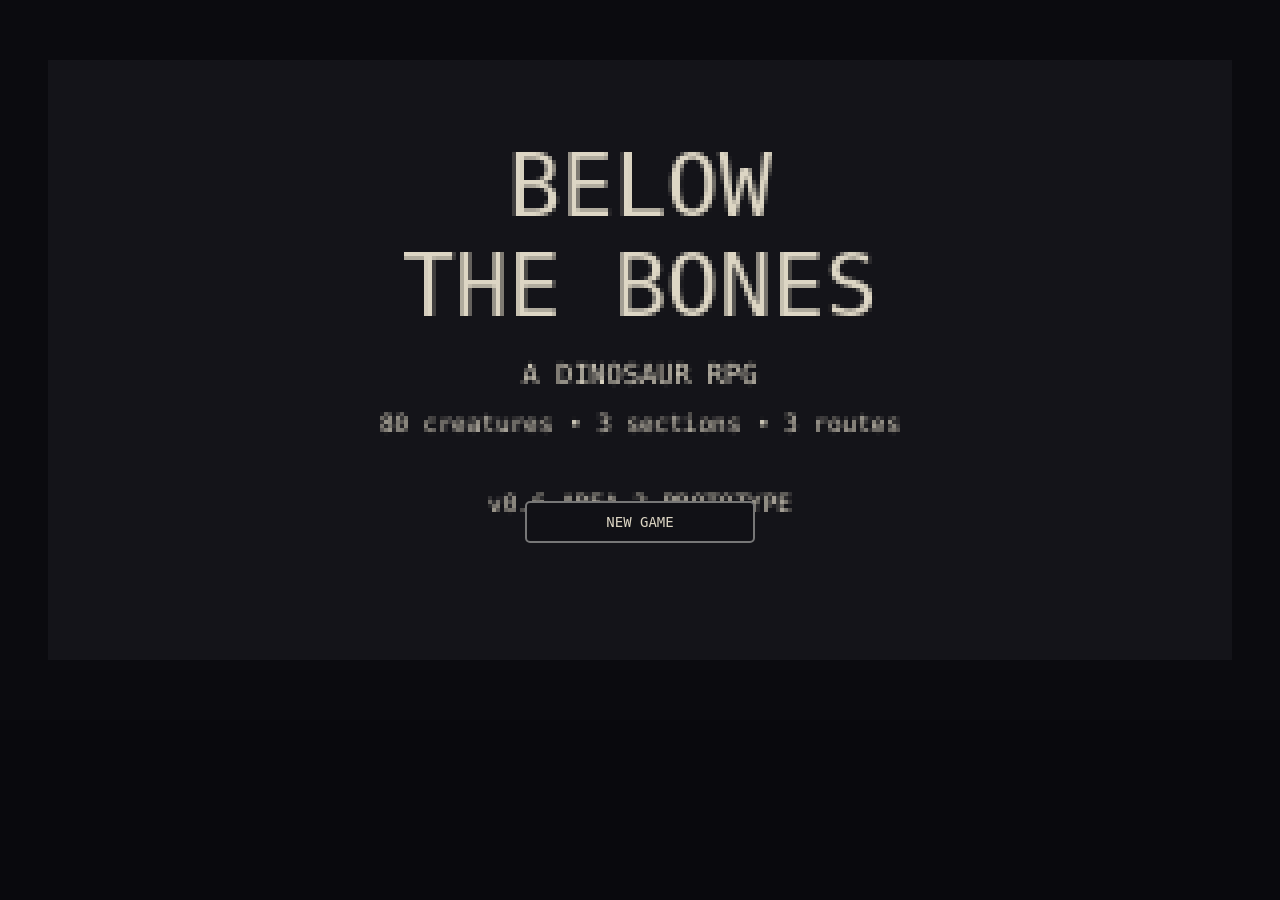
==== commit dbb4cdc8: "Add files via upload" ====
--- a/index.html
+++ b/index.html
@@ -12,13 +12,13 @@
 #wrap{position:relative;width:100vw;height:100dvh;overflow:hidden;background:#09090d;user-select:none;-webkit-user-select:none;-webkit-touch-callout:none;touch-action:none}
 canvas{position:absolute;inset:0;width:100%;height:100%;image-rendering:pixelated}
 button{font:inherit;color:#ddd6c4;background:#111116;border:2px solid #777;touch-action:none;user-select:none;-webkit-user-select:none;-webkit-touch-callout:none;-webkit-tap-highlight-color:transparent;-webkit-user-drag:none;user-drag:none}
-#arrowPad{display:none;position:absolute;left:18px;bottom:18px;width:150px;height:150px;z-index:10}
-#joystickBase{position:absolute;left:0;top:0;width:150px;height:150px;border:3px solid #777;border-radius:50%;background:#111116cc;box-shadow:inset 0 0 0 8px #09090dcc;touch-action:none}
-#joystickKnob{position:absolute;left:50%;top:50%;width:62px;height:62px;margin-left:-31px;margin-top:-31px;border:3px solid #8a8a8f;border-radius:50%;background:#2a2a31;color:#ddd6c4;box-shadow:inset 0 0 0 5px #111116;pointer-events:none;transition:transform .04s linear}
+#arrowPad{display:none;position:absolute;left:clamp(10px,3vw,24px);bottom:clamp(10px,3vh,24px);width:clamp(104px,16vw,130px);height:clamp(104px,16vw,130px);z-index:10}
+#joystickBase{position:absolute;left:0;top:0;width:100%;height:100%;border:3px solid #777;border-radius:50%;background:#111116cc;box-shadow:inset 0 0 0 8px #09090dcc;touch-action:none}
+#joystickKnob{position:absolute;left:50%;top:50%;width:42%;height:42%;margin-left:-21%;margin-top:-21%;border:3px solid #8a8a8f;border-radius:50%;background:#2a2a31;color:#ddd6c4;box-shadow:inset 0 0 0 5px #111116;pointer-events:none;transition:transform .04s linear}
 #joystickBase:active{background:#18181ecc}
-#interact{z-index:30;display:none;position:absolute;right:18px;bottom:28px;width:78px;height:78px;border:3px solid #777;border-radius:50%;font-size:20px;z-index:5}
-#combatButtons{position:absolute;left:50%;bottom:8px;transform:translateX(-50%);display:none;gap:5px;width:min(94vw,360px);justify-content:center;z-index:12;flex-wrap:wrap}
-.action{width:82px;height:43px;font-size:10px;font-weight:bold;border-radius:5px}
+#interact{z-index:30;display:none;position:absolute;right:clamp(10px,3vw,24px);bottom:clamp(12px,3vh,24px);width:clamp(62px,10vw,78px);height:clamp(62px,10vw,78px);border:3px solid #777;border-radius:50%;font-size:clamp(17px,2.8vw,20px);z-index:5}
+#combatButtons{position:absolute;left:50%;bottom:clamp(6px,2vh,12px);transform:translateX(-50%);display:none;gap:clamp(3px,1vw,6px);width:min(94vw,430px);justify-content:center;z-index:12;flex-wrap:wrap}
+.action{width:clamp(66px,18vw,82px);height:clamp(38px,6vh,43px);font-size:clamp(8px,2.3vw,10px);font-weight:bold;border-radius:5px}
 .action.sel{border-color:#eee;background:#202026}
 #titleButtons{position:absolute;left:50%;top:58%;transform:translate(-50%,-50%);display:flex;flex-direction:column;gap:12px;width:min(230px,70vw);z-index:7}
 #titleButtons button{height:50px;font-size:14px;border-radius:5px}
@@ -31,43 +31,39 @@
 #itemMenu{display:none;position:absolute;left:50%;top:50%;transform:translate(-50%,-50%);width:min(88vw,330px);padding:14px;border:2px solid #ddd6c4;background:#09090d;color:#ddd6c4;z-index:50;text-align:center;font-family:monospace}
 #itemMenu button{width:100%;height:42px;margin-top:8px;border:2px solid #777;border-radius:5px;background:#111116;color:#ddd6c4;font:inherit}
 #itemMenu button:disabled{opacity:.45}
+#saveMenu{display:none;position:absolute;left:50%;top:50%;transform:translate(-50%,-50%);width:min(88vw,330px);padding:16px;border:2px solid #ddd6c4;background:#09090d;color:#ddd6c4;z-index:60;text-align:center;font-family:monospace;box-sizing:border-box}
+#saveMenu h2,#statsMenu h2{margin:0 0 10px;font-size:18px}
+#saveMenu button,#statsMenu button{display:block;width:100%;height:42px;margin-top:9px;border:2px solid #777;border-radius:5px;background:#111116;color:#ddd6c4;font:inherit}
+#statsMenu{display:none;position:absolute;left:50%;top:50%;transform:translate(-50%,-50%);width:min(88vw,330px);padding:16px;border:2px solid #ddd6c4;background:#09090d;color:#ddd6c4;z-index:61;text-align:center;font-family:monospace;box-sizing:border-box}
+#statsList{border-top:1px solid #555;border-bottom:1px solid #555;padding:8px 0;margin:8px 0 10px;text-align:left}
+#statsList .statRow{display:flex;justify-content:space-between;padding:4px 2px;font-size:10px}
+#inventoryMenu{display:none;position:absolute;left:50%;top:50%;transform:translate(-50%,-50%);width:min(90vw,360px);max-height:84dvh;overflow:auto;padding:14px;border:2px solid #ddd6c4;background:#09090d;color:#ddd6c4;z-index:55;text-align:left;font-family:monospace}
+#inventoryMenu h2{margin:0 0 8px;text-align:center;font-size:18px}
+#inventoryMenu .invSection{border-top:1px solid #555;padding-top:8px;margin-top:8px}
+#inventoryMenu .invRow{display:flex;align-items:center;gap:6px;margin:6px 0;font-size:10px}
+#inventoryMenu .invRow span{flex:1}
+#inventoryMenu button{font:inherit;color:#ddd6c4;background:#111116;border:2px solid #777;border-radius:4px;min-height:32px;padding:4px 7px;touch-action:none;user-select:none;-webkit-user-select:none}
+#inventoryMenu button:disabled{opacity:.4}
+#inventoryMenu .invEmpty{opacity:.55;font-size:9px}
+.chestGlow{animation:chestPulse 1.2s infinite}
+@keyframes chestPulse{0%,100%{opacity:.65}50%{opacity:1}}
 #msg{position:absolute;left:50%;bottom:178px;transform:translateX(-50%);width:88%;text-align:center;z-index:20;font-size:12px;pointer-events:none}
 /* Mobile game surfaces must never enter browser text-selection mode. */
 html,body,#wrap,canvas,button,.arrow,.action,#joystickBase,#joystickKnob{user-select:none;-webkit-user-select:none;-webkit-touch-callout:none;-webkit-tap-highlight-color:transparent}
 
-/* ---------- Landscape mobile layout ---------- */
+/* ---------- Responsive device layout ---------- */
+/* The canvas keeps the game's fixed 320x180 coordinate system, while JS
+   fits it uniformly inside whatever viewport the device provides. */
 @media (orientation: landscape) and (max-height: 700px){
-  body{align-items:center;justify-content:center}
-  #wrap{width:100vw;height:100dvh}
-  canvas{
-    left:0;top:0;right:auto;bottom:auto;inset:auto;
-    width:100vw;height:100dvh;
-    transform:none;
-    display:block;
-  }
-  #arrowPad{
-    left:16px;bottom:12px;width:128px;height:128px;
-  }
-  #joystickBase{width:128px;height:128px}
-  #joystickKnob{width:54px;height:54px;margin-left:-27px;margin-top:-27px}
-  #interact{
-    right:14px;bottom:14px;width:64px;height:64px;font-size:18px;
-  }
-  #combatButtons{
-    left:50%;bottom:8px;width:min(62vw,430px);
-    gap:4px;flex-wrap:nowrap;
-  }
-  .action{width:78px;height:38px;font-size:9px}
-  #itemMenu{width:min(52vw,360px);max-height:86dvh;overflow:auto}
+  #arrowPad{left:12px;bottom:10px;width:clamp(96px,17vh,116px);height:clamp(96px,17vh,116px)}
+  #interact{right:12px;bottom:12px;width:clamp(58px,11vh,70px);height:clamp(58px,11vh,70px);font-size:18px}
+  #combatButtons{bottom:7px;width:min(72vw,430px);flex-wrap:nowrap}
+  .action{width:clamp(64px,14vw,78px);height:38px;font-size:9px}
   #msg{bottom:64px;width:min(70vw,520px);font-size:10px}
 }
 @media (orientation: landscape) and (min-height: 701px){
-  canvas{
-    left:0;top:0;right:auto;bottom:auto;inset:auto;
-    width:100vw;height:100dvh;
-    transform:none;
-    display:block;
-  }
+  #arrowPad{left:3vw;bottom:3vh}
+  #interact{right:3vw;bottom:4vh}
 }
 </style>
 </head>
@@ -91,9 +87,32 @@
  <button class="action" data-action="mercy">MERCY</button>
 </div>
 
+<div id="inventoryMenu">
+ <h2>INVENTORY</h2>
+ <div id="inventoryCapacity" style="font-size:9px;text-align:center;opacity:.7"></div>
+ <div class="invSection"><div style="font-size:11px">WEAPON</div><div id="weaponList"></div></div>
+ <div class="invSection"><div style="font-size:11px">FOOD</div><div id="foodList"></div></div>
+ <div id="inventoryMessage" style="min-height:18px;margin-top:8px;font-size:9px;text-align:center"></div>
+ <button id="inventoryClose" style="width:100%;margin-top:8px">CLOSE</button>
+</div>
+
+<div id="saveMenu">
+ <h2>SAVE POINT</h2>
+ <div id="saveFlavor" style="font-size:9px;opacity:.7;min-height:18px">The fossil remembers your journey.</div>
+ <button id="saveButton">SAVE</button>
+ <button id="statsButton">STATS</button>
+ <button id="saveBack">BACK</button>
+</div>
+
+<div id="statsMenu">
+ <h2>STATS</h2>
+ <div id="statsList"></div>
+ <button id="statsBack">BACK</button>
+</div>
+
 <div id="itemMenu">
  <div style="font-size:18px;margin-bottom:10px">ITEMS</div>
- <button id="candyUse">CANDY — HEAL 5 HP × <span id="candyCount">3</span></button>
+ <div id="battleFoodList"></div>
  <div id="itemMessage" style="min-height:18px;margin-top:8px;font-size:10px"></div>
  <button id="itemClose">BACK</button>
 </div>
@@ -118,6 +137,7 @@
 ctx.imageSmoothingEnabled=false;
 
 const UI={
+ inventory:document.getElementById("inventoryMenu"),
  arrowPad:document.getElementById("arrowPad"),
   interact:document.getElementById("interact"),
  combat:document.getElementById("combatButtons"),
@@ -159,28 +179,160 @@
    "Its sickle claw stays clear of the stone.",
    "It circles, waiting to see if you will attack."
   ]
+ },
+ triceratops:{
+  id:"triceratops",
+  name:"TRICERATOPS",
+  species:"Triceratops",
+  variant:"Sentinel",
+  maxHp:60,
+  baseDamage:1,
+  captureAt:30,
+  attackPattern:"triceratops_combo",
+  actOptions:["OBSERVE","CALM"],
+  dialogue:[
+   "The Triceratops lowers its frill and watches you.",
+   "Its massive feet grind against the stone.",
+   "Its horns angle toward you for just a moment."
+  ]
  }
 };
+
+/* ---------- Equipment / loot data ---------- */
+const WEAPONS={
+ fists:{id:"fists",name:"BARE HANDS",atk:0,desc:"Your hands. Reliable, but not very powerful."},
+ bone_knife:{id:"bone_knife",name:"BONE KNIFE",atk:2,desc:"A crude blade fashioned from fossilized bone."},
+ stone_spear:{id:"stone_spear",name:"STONE SPEAR",atk:4,desc:"A chipped stone point lashed to a sturdy shaft."}
+};
+const FOOD={
+ candy:{id:"candy",name:"CANDY",heal:5,desc:"A small sweet. Restores 5 HP."},
+ meat:{id:"meat",name:"MEAT",heal:8,desc:"Fresh meat. Restores 8 HP."}
+};
+const MAX_INVENTORY=8;
+function inventoryUsed(){
+ const weaponSlots=(game.inventory?.weapons||[]).length;
+ const foodSlots=Object.values(game.inventory?.food||{}).filter(n=>Number(n)>0).length;
+ return weaponSlots+foodSlots;
+}
+function inventoryHas(id){
+ return (game.inventory?.weapons||[]).includes(id) || Number(game.inventory?.food?.[id]||0)>0;
+}
+function addWeapon(id){
+ if(!WEAPONS[id] || inventoryHas(id)) return false;
+ if(inventoryUsed()>=MAX_INVENTORY) return false;
+ game.inventory.weapons.push(id);
+ return true;
+}
+function addFood(id,count=1){
+ if(!FOOD[id] || count<1) return false;
+ if(!game.inventory.food[id] && inventoryUsed()>=MAX_INVENTORY) return false;
+ game.inventory.food[id]=(game.inventory.food[id]||0)+count;
+ return true;
+}
+function equippedWeapon(){return WEAPONS[game.inventory.equipped]||WEAPONS.fists}
+function dropWeapon(id){
+ if(id==="fists") return;
+ game.inventory.weapons=game.inventory.weapons.filter(w=>w!==id);
+ if(game.inventory.equipped===id) game.inventory.equipped="fists";
+ saveSilent(); renderInventory();
+}
+function dropFood(id){
+ const n=Number(game.inventory.food[id]||0);
+ if(n<=0) return;
+ game.inventory.food[id]=n-1;
+ if(game.inventory.food[id]<=0) delete game.inventory.food[id];
+ saveSilent(); renderInventory();
+}
+function equipWeapon(id){
+ if(!WEAPONS[id]) return;
+ if(id!=="fists" && !game.inventory.weapons.includes(id)) return;
+ game.inventory.equipped=id;
+ saveSilent(); renderInventory();
+}
+function renderInventory(){
+ const used=inventoryUsed();
+ document.getElementById("inventoryCapacity").textContent=`SLOTS ${used}/${MAX_INVENTORY}  •  EQUIPPED: ${equippedWeapon().name}  •  ATK +${equippedWeapon().atk}`;
+ const wl=document.getElementById("weaponList");
+ wl.innerHTML="";
+ const weaponIds=["fists",...(game.inventory.weapons||[])];
+ for(const id of weaponIds){
+  const w=WEAPONS[id]; const row=document.createElement("div"); row.className="invRow";
+  const label=document.createElement("span"); label.textContent=`${w.name}  ATK +${w.atk}${game.inventory.equipped===id?"  [EQUIPPED]":""}`; row.appendChild(label);
+  if(game.inventory.equipped!==id){const b=document.createElement("button");b.textContent="EQUIP";b.addEventListener("pointerdown",e=>{e.preventDefault();equipWeapon(id)});row.appendChild(b)}
+  if(id!=="fists"){const b=document.createElement("button");b.textContent="DROP";b.addEventListener("pointerdown",e=>{e.preventDefault();dropWeapon(id)});row.appendChild(b)}
+  wl.appendChild(row);
+ }
+ const fl=document.getElementById("foodList"); fl.innerHTML="";
+ const foods=Object.entries(game.inventory.food||{}).filter(([,n])=>Number(n)>0);
+ if(!foods.length){fl.innerHTML='<div class="invEmpty">No food.</div>'}
+ for(const [id,n] of foods){
+  const f=FOOD[id]; if(!f) continue;
+  const row=document.createElement("div"); row.className="invRow";
+  const label=document.createElement("span"); label.textContent=`${f.name} ×${n}  HEAL ${f.heal}`; row.appendChild(label);
+  const use=document.createElement("button"); use.textContent="USE"; use.disabled=game.player.hp>=game.player.maxHp; use.addEventListener("pointerdown",e=>{e.preventDefault();useFood(id)}); row.appendChild(use);
+  const drop=document.createElement("button"); drop.textContent="DROP"; drop.addEventListener("pointerdown",e=>{e.preventDefault();dropFood(id)}); row.appendChild(drop);
+  fl.appendChild(row);
+ }
+}
+function useFood(id){
+ if(game.scene!=="room" || !FOOD[id]) return;
+ const n=Number(game.inventory.food[id]||0); if(n<=0 || game.player.hp>=game.player.maxHp) return;
+ game.inventory.food[id]=n-1; if(game.inventory.food[id]<=0) delete game.inventory.food[id];
+ game.player.hp=Math.min(game.player.maxHp,game.player.hp+FOOD[id].heal);
+ saveSilent(); renderInventory(); say(`You ate the ${FOOD[id].name}. +${FOOD[id].heal} HP.`,1.8);
+}
+function openInventory(){
+ if(game.scene!=="room") return;
+ inventoryOpen=true;
+ UI.inventory.style.display="block";
+ UI.arrowPad.style.display="none";
+ UI.interact.style.display="none";
+ renderInventory();
+}
+function closeInventory(){
+ inventoryOpen=false;
+ UI.inventory.style.display="none";
+ if(game.scene==="room") showExploreControls();
+}
+document.getElementById("inventoryClose").addEventListener("pointerdown",e=>{e.preventDefault();closeInventory()});
 
 /* ---------- Area data ---------- */
 const ROOMS={
  bone_chamber:{
   name:"BONE CHAMBER",
+  area:1, style:"bone_chamber",
   fossil:{x:260,y:55},
   dino:{x:160,y:80},
   entrance:{x:160,y:30},
   exitRoom:"raptor_gallery",
   exitPrompt:"A passage opens between the bones. TAP E TO ENTER.",
+  chest:{x:70,y:110},
+  loot:{id:"bone_knife",type:"weapon",x:238,y:110},
   encounter:"coelophysis"
  },
  raptor_gallery:{
   name:"RAPTOR GALLERY",
+  area:1, style:"gallery",
   fossil:{x:55,y:55},
   dino:{x:245,y:105},
   entrance:{x:160,y:138},
-  exitRoom:"bone_chamber",
-  exitPrompt:"The passage behind you leads back to the Bone Chamber. TAP E.",
+  exitRoom:"bone_corridor",
+  exitPrompt:"A narrow passage continues deeper into the bones. TAP E TO ENTER.",
+  chest:{x:70,y:112},
+  loot:{id:"meat",type:"food",count:2,x:155,y:70},
   encounter:"velociraptor"
+ },
+ bone_corridor:{
+  name:"BONE CORRIDOR",
+  area:1, style:"corridor",
+  fossil:{x:72,y:103},
+  dino:{x:160,y:45},
+  entrance:{x:160,y:138},
+  exitRoom:"raptor_gallery",
+  exitPrompt:"The gallery lies behind you. TAP E TO RETURN.",
+  chest:{x:72,y:88},
+  loot:null,
+  encounter:"triceratops"
  }
 };
 
@@ -200,6 +352,9 @@
  speciesExtinct:{},
  storyFlags:{introSeen:false,room1Complete:false},
  items:{candy:3},
+ inventory:{weapons:[],food:{candy:3},equipped:"fists"},
+ collectedLoot:{},
+ openedChests:{},
  saved:false
 });
 
@@ -216,6 +371,13 @@
   game.speciesExtinct=data.speciesExtinct||{};
   game.storyFlags=data.storyFlags||{};
   game.items=Object.assign({candy:3},data.items||{});
+  game.inventory=Object.assign({weapons:[],food:{candy:3},equipped:"fists"},data.inventory||{});
+  game.inventory.weapons=Array.isArray(game.inventory.weapons)?game.inventory.weapons:[];
+  game.inventory.food=Object.assign({candy:0},game.inventory.food||{});
+  if(!game.inventory.food.candy && game.items.candy) game.inventory.food.candy=game.items.candy;
+  game.items.candy=Number(game.inventory.food.candy||0);
+  game.collectedLoot=data.collectedLoot||{};
+  game.openedChests=data.openedChests||{};
   return true;
  }catch(err){
   console.warn("Save load failed:",err);
@@ -244,25 +406,79 @@
 let interactHeld=false;
 let interactLatch=false;
 let actionPointerReady=true;
+let inventoryOpen=false;
+let saveMenuOpen=false;
+let statsMenuOpen=false;
 let keys={left:false,right:false,up:false,down:false};
 let last=performance.now();
-window.addEventListener("resize",()=>{
-  // Force a fresh layout after phone rotation without changing the game's 320x180 logic.
+function resizeGameSurface(){
+  // Keep the internal game resolution at 320x180, but uniformly scale it to
+  // the actual viewport. This prevents stretching/cropping on different phones.
+  const vv=window.visualViewport;
+  const vw=vv?vv.width:window.innerWidth;
+  const vh=vv?vv.height:window.innerHeight;
+  const scale=Math.min(vw/W,vh/H);
+  const cw=Math.max(1,Math.floor(W*scale));
+  const ch=Math.max(1,Math.floor(H*scale));
+  canvas.style.width=cw+"px";
+  canvas.style.height=ch+"px";
+  canvas.style.left=Math.floor((vw-cw)/2)+"px";
+  canvas.style.top=Math.floor((vh-ch)/2)+"px";
+  canvas.style.right="auto";
+  canvas.style.bottom="auto";
+  canvas.style.inset="auto";
+}
+function refreshViewport(){
   document.documentElement.style.setProperty("--orientation-width", String(window.innerWidth));
   document.documentElement.style.setProperty("--orientation-height", String(window.innerHeight));
-});
+  resizeGameSurface();
+}
+window.addEventListener("resize",refreshViewport,{passive:true});
+window.addEventListener("orientationchange",()=>setTimeout(refreshViewport,60),{passive:true});
+if(window.visualViewport) window.visualViewport.addEventListener("resize",refreshViewport,{passive:true});
 
 /* ---------- Items ---------- */
 const itemMenu=document.getElementById("itemMenu");
-const candyCount=document.getElementById("candyCount");
-const candyUse=document.getElementById("candyUse");
+const battleFoodList=document.getElementById("battleFoodList");
 const itemClose=document.getElementById("itemClose");
 const itemMessage=document.getElementById("itemMessage");
 
 function updateItemMenu(){
-  const count=Number(game.items?.candy??0);
-  candyCount.textContent=String(count);
-  candyUse.disabled=count<=0 || game.player.hp>=game.player.maxHp;
+  battleFoodList.innerHTML="";
+  const foods=Object.entries(game.inventory?.food||{}).filter(([,n])=>Number(n)>0);
+  if(!foods.length){
+    battleFoodList.innerHTML='<div style="padding:12px 0;opacity:.7">No usable food.</div>';
+    return;
+  }
+  for(const [id,n] of foods){
+    const f=FOOD[id];
+    if(!f) continue;
+    const b=document.createElement("button");
+    b.textContent=`${f.name} — HEAL ${f.heal} HP × ${n}`;
+    b.disabled=game.player.hp>=game.player.maxHp;
+    b.style.opacity=b.disabled?".45":"1";
+    b.addEventListener("pointerdown",e=>{
+      e.preventDefault();
+      if(!battle || battle.phase!=="menu") return;
+      const count=Number(game.inventory.food[id]||0);
+      if(count<=0){itemMessage.textContent=`You have no ${f.name} left.`;return}
+      if(game.player.hp>=game.player.maxHp){itemMessage.textContent="Your HP is already full.";return}
+      game.inventory.food[id]=count-1;
+      if(game.inventory.food[id]<=0) delete game.inventory.food[id];
+      game.items.candy=Number(game.inventory.food.candy||0);
+      game.player.hp=Math.min(game.player.maxHp,game.player.hp+f.heal);
+      saveSilent();
+      itemMessage.textContent=`You ate the ${f.name}. +${f.heal} HP.`;
+      say(`You ate the ${f.name}. You feel better.`,1.6);
+      updateItemMenu();
+      setTimeout(()=>{
+        if(!battle || battle.phase!=="menu") return;
+        closeItemMenu();
+        startEnemyAttack();
+      },650);
+    });
+    battleFoodList.appendChild(b);
+  }
 }
 
 function openItemMenu(){
@@ -277,25 +493,6 @@
   itemMenu.style.display="none";
   if(battle && battle.phase==="menu") UI.combat.style.display="flex";
 }
-
-candyUse.addEventListener("pointerdown",e=>{
-  e.preventDefault();
-  if(!battle || battle.phase!=="menu") return;
-  const count=Number(game.items?.candy??0);
-  if(count<=0){itemMessage.textContent="You have no Candy left.";return}
-  if(game.player.hp>=game.player.maxHp){itemMessage.textContent="Your HP is already full.";return}
-  game.items.candy=count-1;
-  game.player.hp=Math.min(game.player.maxHp,game.player.hp+5);
-  saveSilent();
-  itemMessage.textContent="You ate the Candy. +5 HP.";
-  say("You ate the Candy. You feel better.",1.6);
-  updateItemMenu();
-  setTimeout(()=>{
-    if(!battle || battle.phase!=="menu") return;
-    closeItemMenu();
-    startEnemyAttack();
-  },650);
-});
 
 itemClose.addEventListener("pointerdown",e=>{
   e.preventDefault();
@@ -464,6 +661,8 @@
 });
 
 function showTitle(){
+ inventoryOpen=false;
+ UI.inventory.style.display="none";
  itemMenu.style.display="none";
  UI.title.style.display="flex";
  try {
@@ -485,22 +684,93 @@
 }
 
 function finishIntro(){
+ closeSavePoint();
  game.scene="room";
  introStep=0;
  showExploreControls();
  say("Something moves in the chamber.",3);
 }
 
+/* ---------- Save point / stats ---------- */
+const saveMenu=document.getElementById("saveMenu");
+const statsMenu=document.getElementById("statsMenu");
+const statsList=document.getElementById("statsList");
+
+function closeSavePoint(){
+ saveMenuOpen=false;
+ statsMenuOpen=false;
+ saveMenu.style.display="none";
+ statsMenu.style.display="none";
+ if(game.scene==="room") showExploreControls();
+}
+
+function openSavePoint(){
+ if(game.scene!=="room") return;
+ saveMenuOpen=true;
+ statsMenuOpen=false;
+ saveMenu.style.display="block";
+ statsMenu.style.display="none";
+ UI.arrowPad.style.display="none";
+ UI.interact.style.display="none";
+}
+
+function openStats(){
+ if(game.scene!=="room" || !saveMenuOpen) return;
+ const w=equippedWeapon();
+ const rows=[
+  ["HP",`${game.player.hp} / ${game.player.maxHp}`],
+  ["MAX HP",String(game.player.maxHp)],
+  ["KARMA",String(game.karma)],
+  ["KILLS",String(game.kills)],
+  ["CAPTURED",String(game.captured)],
+  ["SPARED",String(game.spared)],
+  ["WEAPON",w.name],
+  ["ATK BONUS",`+${w.atk}`],
+  ["AREA",game.room.replace(/_/g," ").toUpperCase()]
+ ];
+ statsList.innerHTML=rows.map(([a,b])=>`<div class="statsLine"><span>${a}</span><span>${b}</span></div>`).join("");
+ saveMenu.style.display="none";
+ statsMenu.style.display="block";
+ statsMenuOpen=true;
+}
+
+document.getElementById("saveButton").addEventListener("pointerdown",e=>{
+ e.preventDefault();
+ if(!saveMenuOpen) return;
+ saveGame();
+ document.getElementById("saveFlavor").textContent="JOURNEY RECORDED.";
+});
+document.getElementById("statsButton").addEventListener("pointerdown",e=>{e.preventDefault();openStats()});
+document.getElementById("saveBack").addEventListener("pointerdown",e=>{e.preventDefault();closeSavePoint()});
+document.getElementById("statsBack").addEventListener("pointerdown",e=>{e.preventDefault();statsMenuOpen=false;statsMenu.style.display="none";saveMenu.style.display="block"});
+
 /* ---------- Exploration ---------- */
 
 function updateExploration(dt){
+ if(inventoryOpen || saveMenuOpen || statsMenuOpen) return;
  const room=currentRoom();
  let mx=(keys.right?1:0)-(keys.left?1:0);
  let my=(keys.down?1:0)-(keys.up?1:0);
  const len=Math.hypot(mx,my);
  if(len){
-  game.player.x=clamp(game.player.x+mx/len*70*dt,15,305);
-  game.player.y=clamp(game.player.y+my/len*70*dt,38,138);
+  const speed=70*dt;
+  let nx=game.player.x+mx/len*speed;
+  let ny=game.player.y+my/len*speed;
+  if(room.style==="corridor") {
+   // Main corridor plus a broad side alcove.  The alcove has a wide opening
+   // so the chest and Memory Fossil are always physically reachable.
+   ny=clamp(ny,38,138);
+   if(ny>=64 && ny<=126){
+    nx=clamp(nx,48,202);
+   }else{
+    nx=clamp(nx,118,202);
+   }
+  } else {
+   nx=clamp(nx,15,305);
+   ny=clamp(ny,38,138);
+  }
+  game.player.x=nx;
+  game.player.y=ny;
  }
 
  // The doorway is deliberately an interaction point rather than an
@@ -539,20 +809,34 @@
  const pf=dist(game.player.x,game.player.y,room.fossil.x,room.fossil.y);
  const pd=dist(game.player.x,game.player.y,room.dino.x,room.dino.y);
  const pe=dist(game.player.x,game.player.y,room.entrance.x,room.entrance.y);
-
- if(pe<24){
+ const pc=room.chest?dist(game.player.x,game.player.y,room.chest.x,room.chest.y):999;
+ const pl=room.loot?dist(game.player.x,game.player.y,room.loot.x,room.loot.y):999;
+
+ if(pc<22){
+  openInventory();
+ }else if(pl<20 && room.loot && !game.collectedLoot[room.loot.id]){
+  const loot=room.loot;
+  const ok=loot.type==="weapon"?addWeapon(loot.id):addFood(loot.id,loot.count||1);
+  if(ok){
+   game.collectedLoot[loot.id]=true;
+   game.items.candy=Number(game.inventory.food.candy||0);
+   saveSilent();
+   say(loot.type==="weapon"?`FOUND: ${WEAPONS[loot.id].name}. Visit the chest to equip it.`:`FOUND: ${FOOD[loot.id].name} ×${loot.count||1}.`,2.5);
+  }else{ say("Your inventory is full.",2); }
+ }else if(pe<24){
   const next=room.exitRoom;
   game.room=next;
   if(next==="raptor_gallery") game.storyFlags.room1Complete=true;
   const nextRoom=currentRoom();
   game.player.x=160;
-  game.player.y=next==="raptor_gallery"?132:45;
+  game.player.y=next==="raptor_gallery"?132:(next==="bone_corridor"?132:45);
   saveSilent();
   say(`You enter the ${nextRoom.name}.`,2.5);
  }else if(pf<20){
-  saveGame();
+  openSavePoint();
  }else if(pd<26){
-  beginBattle(room.encounter);
+  if(room.encounter) beginBattle(room.encounter);
+  else say("The Triceratops watches you from the end of the corridor.",2.2);
  }else{
   say("Nothing happens.",1.5);
  }
@@ -560,6 +844,7 @@
 
 /* ---------- Combat ---------- */
 function beginBattle(enemyId){
+ closeSavePoint();
  itemMenu.style.display="none";
  const e=ENEMIES[enemyId];
  game.speciesEncountered[e.species]=(game.speciesEncountered[e.species]||0)+1;
@@ -670,7 +955,7 @@
  const center=160;
  const distance=Math.abs(battle.attackCursor-center);
  const quality=clamp(1-distance/50,0,1);
- const base=10;
+ const base=10+equippedWeapon().atk;
  const damage=Math.max(1,Math.round(base*(0.55+quality*0.85)*(1+Math.min(game.kills,10)*0.02)));
  battle.hp=clamp(battle.hp-damage,0,battle.enemy.maxHp);
  const grade=quality>.88?"PERFECT":quality>.62?"GREAT":quality>.32?"OK":"WEAK";
@@ -717,6 +1002,24 @@
   battle.aoeIndex=0;
   battle.aoeSpots=[];
   chooseRaptorSwipe();
+  return;
+ }
+
+ // Triceratops: three anatomy-specific phases — stomp, roar, horn charge.
+ if(battle.enemy.attackPattern==="triceratops_combo"){
+  battle.patternStep=0;
+  battle.patternTimer=0;
+  battle.patternMode="stomp";
+  battle.stompIndex=0;
+  battle.stompHit=false;
+  battle.roarWave=0;
+  battle.roarWaves=[];
+  battle.chargeHit=false;
+  battle.chargeCount=0;
+  battle.chargeX=112;
+  battle.chargeY=121;
+  battle.chargeDir=1;
+  battle.bullets=[];
   return;
  }
 
@@ -1015,6 +1318,98 @@
    return;
   }
 
+  // Triceratops: each enemy turn has three different phases based on its anatomy.
+  if(battle.enemy.attackPattern==="triceratops_combo"){
+   const arena={left:108,right:212,top:92,bottom:149};
+   battle.patternTimer+=dt;
+
+   if(battle.patternMode==="stomp"){
+    const telegraph=.55, active=.45;
+    const activeNow=battle.patternTimer>=telegraph && battle.patternTimer<telegraph+active;
+    const stompY=battle.stompIndex%2===0?112:134;
+    // The heavy footfall sends a horizontal ground shockwave.
+    if(activeNow && !battle.stompHit && battle.damageCooldown<=0 && Math.abs(battle.heart.y-stompY)<8){
+     const damage=4;
+     game.player.hp=Math.max(0,game.player.hp-damage);
+     battle.damageCooldown=.45; battle.stompHit=true;
+     say(`The Triceratops stomps! ${damage} DAMAGE.`,.7);
+    }
+    if(battle.patternTimer>=telegraph+active+.18){
+     battle.stompIndex++; battle.patternTimer=0; battle.stompHit=false;
+     if(battle.stompIndex>=2){
+      battle.patternMode="roar"; battle.roarWave=0; battle.patternTimer=0;
+     }
+    }
+   }else if(battle.patternMode==="roar"){
+    // Sound waves keep traveling across the entire arena. Several broken fronts can be active at once.
+    const interval=.78, speed=68;
+    const gapsList=[
+     [[100,112],[132,141]],
+     [[108,120],[138,149]],
+     [[98,108],[125,135]],
+     [[114,125],[140,149]],
+     [[101,113],[133,144]]
+    ];
+    const spawnIndex=Math.floor(battle.patternTimer/interval);
+    if(spawnIndex<5 && battle.patternTimer>=battle.roarWave*interval){
+     const fromRight=battle.roarWave%2===1;
+     battle.roarWaves.push({dir:fromRight?-1:1,x:fromRight?230:90,gaps:gapsList[battle.roarWave],hit:false});
+     battle.roarWave++;
+    }
+    for(const w of battle.roarWaves){
+     w.x+=w.dir*speed*dt;
+     const inArena=w.x>=108&&w.x<=212;
+     const safe=w.gaps.some(g=>battle.heart.y>=g[0]&&battle.heart.y<=g[1]);
+     if(inArena && Math.abs(battle.heart.x-w.x)<6 && !safe && battle.damageCooldown<=0 && !w.hit){
+      const damage=3;
+      game.player.hp=Math.max(0,game.player.hp-damage);
+      battle.damageCooldown=.4; w.hit=true;
+      say(`The roar hits you for ${damage}.`,.7);
+     }
+    }
+    battle.roarWaves=battle.roarWaves.filter(w=>w.x>-25&&w.x<245);
+    if(battle.roarWave>=5 && battle.roarWaves.length===0){
+     battle.patternMode="charge"; battle.patternTimer=0; battle.chargeHit=false;
+     battle.chargeCount=0;
+     battle.chargeDir=Math.random()<.5?1:-1;
+     battle.chargeY=104+Math.floor(Math.random()*9)*4;
+     battle.chargeX=battle.chargeDir>0?88:232;
+    }
+   }else if(battle.patternMode==="charge"){
+    // Three randomized horn charges per turn.
+    battle.chargeX+=battle.chargeDir*150*dt;
+    const hitNow=battle.chargeX>=battle.heart.x-12 && battle.chargeX<=battle.heart.x+12 && Math.abs(battle.heart.y-battle.chargeY)<13;
+    if(hitNow && !battle.chargeHit && battle.damageCooldown<=0){
+     const damage=11;
+     game.player.hp=Math.max(0,game.player.hp-damage);
+     battle.damageCooldown=.6; battle.chargeHit=true;
+     say(`THE HORNS GORE YOU! ${damage} DAMAGE.`,.8);
+    }
+    if((battle.chargeDir>0 && battle.chargeX>=232)||(battle.chargeDir<0 && battle.chargeX<=88)){
+     battle.chargeCount=(battle.chargeCount||0)+1;
+     if(battle.chargeCount<3){
+      battle.patternTimer=0; battle.chargeHit=false;
+      battle.chargeDir=Math.random()<.5?1:-1;
+      battle.chargeY=104+Math.floor(Math.random()*9)*4;
+      battle.chargeX=battle.chargeDir>0?88:232;
+     }else{
+      battle.phase="menu"; actionPointerReady=true; syncCombatControls();
+      battle.patternMode=null;
+      say("The Triceratops digs its feet into the stone.",1.5);
+     }
+    }
+   }
+
+   if(game.player.hp<=0){
+    game.player.hp=game.player.maxHp;
+    battle.phase="menu";
+    say("You collapse, then wake beside the Memory Fossil.",3);
+    game.scene="room"; battle=null; hideAllControls(); UI.interact.style.display="block";
+    return;
+   }
+   return;
+  }
+
   // Generic dodge attack used by dinosaurs without a custom pattern.
   const arena={left:108,right:212,top:92,bottom:149};
   for(const b of battle.bullets){
@@ -1104,20 +1499,54 @@
  const room=currentRoom();
  rect(8,23,304,122,"#25252c");
 
- /* rock pattern */
- for(let y=30;y<142;y+=12){
-  for(let x=14;x<307;x+=18){
-   if((x+y)%36<18)rect(x,y,5,2,"#303039");
-  }
- }
-
- /* doorway */
- if(game.room==="bone_chamber"){
+ /* Room geometry becomes data-driven from Room 3 onward.
+    Area 1 keeps the original chambers; later rooms can use
+    narrow passages, alcoves, walls, separated platforms, etc. */
+ if(room.style==="bone_chamber"){
+  for(let y=30;y<142;y+=12){
+   for(let x=14;x<307;x+=18){
+    if((x+y)%36<18)rect(x,y,5,2,"#303039");
+   }
+  }
   rect(140,23,40,7,"#08080b");
   txt("PASSAGE",160,39,5,"center");
- }else{
+ }else if(room.style==="gallery"){
+  for(let y=32;y<136;y+=16){
+   rect(16,y,288,2,"#303039");
+  }
+  for(let x=25;x<305;x+=35){
+   rect(x,29,2,108,"#2d2d35");
+  }
   rect(140,138,40,7,"#08080b");
   txt("PASSAGE",160,133,5,"center");
+ }else if(room.style==="corridor"){
+  // Long, claustrophobic passage leading to the Triceratops.
+  rect(106,23,108,122,"#1c1c22");
+  rect(108,23,6,122,"#3a3733");
+  rect(206,23,6,122,"#3a3733");
+  // Uneven bone ribs along the walls.
+  for(let y=31;y<137;y+=18){
+   rect(98,y,16,4,"#4a463f");
+   rect(206,y+6,16,4,"#4a463f");
+   rect(102,y-3,7,3,"#686053");
+   rect(211,y+3,7,3,"#686053");
+  }
+  // Side alcove for the room's inventory chest and Memory Fossil.
+  // The center opening is intentionally wide enough to enter comfortably.
+  rect(42,64,68,8,"#18181d");
+  rect(42,122,68,8,"#18181d");
+  rect(102,64,8,18,"#4a463f");
+  rect(102,108,8,14,"#4a463f");
+  // Deep end of the corridor.
+  rect(126,23,68,5,"#0a0a0d");
+  rect(145,29,30,3,"#332f2b");
+  txt("DEEPER",160,37,5,"center");
+  rect(140,138,40,7,"#08080b");
+  txt("PASSAGE",160,133,5,"center");
+ }else{
+  // Future Area 2/3 rooms can define their own geometry here.
+  rect(140,23,40,7,"#08080b");
+  txt("PASSAGE",160,39,5,"center");
  }
 
  /* room-specific fossil */
@@ -1135,14 +1564,60 @@
   rect(dino.x-6,dino.y+3,4,8,"#748078");
   rect(dino.x+9,dino.y+3,4,8,"#748078");
   rect(dino.x+16,dino.y-10,2,2,"#e0d6b7");
- }else{
-  // Simple angular raptor silhouette for Area 2.
+ }else if(game.room==="raptor_gallery"){
+  // Area 1 raptor silhouette.
   rect(dino.x-12,dino.y-7,25,9,"#69766f");
   rect(dino.x+9,dino.y-12,8,8,"#69766f");
   rect(dino.x-25,dino.y-3,14,3,"#69766f");
   rect(dino.x-5,dino.y+2,3,10,"#69766f");
   rect(dino.x+8,dino.y+2,3,10,"#69766f");
   rect(dino.x+16,dino.y-9,2,2,"#e0d6b7");
+ }else if(game.room==="bone_corridor"){
+  // Triceratops: low, massive body, broad frill, three horns, short tail.
+  const c="#746f62", hi="#9b9480", dk="#4d4a43";
+  rect(dino.x-31,dino.y-10,52,23,dk);
+  rect(dino.x-26,dino.y-13,44,22,c);
+  rect(dino.x-18,dino.y-16,32,7,hi);
+  // broad frill
+  rect(dino.x+7,dino.y-28,20,22,c);
+  rect(dino.x+13,dino.y-32,12,7,hi);
+  rect(dino.x+22,dino.y-27,10,5,c);
+  // beak and snout
+  rect(dino.x+27,dino.y-17,15,10,hi);
+  rect(dino.x+40,dino.y-14,7,6,dk);
+  // brow horns + nasal horn
+  rect(dino.x+10,dino.y-37,4,12,hi);
+  rect(dino.x+22,dino.y-38,4,13,hi);
+  rect(dino.x+29,dino.y-24,4,10,hi);
+  // eye
+  rect(dino.x+25,dino.y-20,3,3,"#e0d6b7");
+  // legs
+  rect(dino.x-20,dino.y+8,8,18,c);
+  rect(dino.x+2,dino.y+8,8,18,c);
+  rect(dino.x+16,dino.y+7,8,19,c);
+  // short tail
+  rect(dino.x-42,dino.y-7,13,8,dk);
+  rect(dino.x-49,dino.y-4,9,4,c);
+ }
+
+ /* inventory chest */
+ const chest=room.chest;
+ rect(chest.x-10,chest.y-7,20,14,"#6f5b43");
+ rect(chest.x-9,chest.y-5,18,4,"#92734f");
+ rect(chest.x-2,chest.y-2,4,4,"#d8c79b");
+ txt("CHEST",chest.x,chest.y-11,5,"center");
+
+ /* floor loot */
+ if(room.loot && !game.collectedLoot[room.loot.id]){
+  const loot=room.loot;
+  if(loot.type==="weapon"){
+   rect(loot.x-8,loot.y-2,16,3,"#b9ad91");
+   rect(loot.x-9,loot.y-4,3,7,"#746b50");
+  }else{
+   rect(loot.x-6,loot.y-5,12,10,"#8a6a4e");
+   rect(loot.x-3,loot.y-7,6,3,"#c3ad7b");
+  }
+  txt(loot.type==="weapon"?"WEAPON":"FOOD",loot.x,loot.y-11,5,"center");
  }
 
  /* player */
@@ -1151,7 +1626,8 @@
 
  txt(room.name,14,16,9);
  txt("HP "+game.player.hp+"/"+game.player.maxHp,306,16,7,"right");
- txt("▲ ◀ ▶ ▼  MOVE     E  INTERACT",160,141,5,"center");
+ if(game.room==="bone_corridor") txt("TRICERATOPS",160,64,6,"center");
+ txt("E  INTERACT",160,141,5,"center");
 }
 
 function drawBattle(){
@@ -1257,6 +1733,44 @@
     txt(`RAPTOR CLAWS — ${Math.min(4,(battle.aoeIndex||0)+1)}/4`,160,85,7,"center");
    }
    rect(battle.heart.x-3,battle.heart.y-3,6,6,"#f0e5c9");
+  }else if(battle.enemy.attackPattern==="triceratops_combo"){
+   const mode=battle.patternMode;
+   if(mode==="stomp"){
+    const y=battle.stompIndex%2===0?112:134;
+    const active=battle.patternTimer>=.55 && battle.patternTimer<1.0;
+    ctx.strokeStyle=active?"#ddd6c4":"#8d877c"; ctx.lineWidth=active?3:1;
+    ctx.beginPath(); ctx.moveTo(110,y); ctx.lineTo(210,y); ctx.stroke();
+    if(active){ for(let x=114;x<210;x+=13){ rect(x,y-2,7,4,"#ddd6c4"); } }
+    txt(`TRICERATOPS STOMP — ${Math.min(2,(battle.stompIndex||0)+1)}/2`,160,85,7,"center");
+   }else if(mode==="roar"){
+    const waves=battle.roarWaves||[];
+    for(const w of waves){
+     const x=w.x, gaps=w.gaps;
+     ctx.strokeStyle="#ddd6c4";ctx.lineWidth=3;ctx.beginPath();
+     let drawing=false;
+     for(let y=94;y<=149;y+=2){
+      const gap=gaps.some(g=>y>=g[0]&&y<=g[1]);
+      if(gap){drawing=false;continue}
+      if(!drawing){ctx.moveTo(x,y);drawing=true}else ctx.lineTo(x,y);
+     }
+     ctx.stroke();
+     if(x>=108&&x<=212){ctx.strokeStyle="#8d877c";ctx.lineWidth=1;for(const off of [-5,5]){ctx.beginPath();ctx.moveTo(x+off,98);ctx.lineTo(x+off,146);ctx.stroke();}}
+    }
+    txt("TRICERATOPS ROAR — FIND THE GAPS",160,85,7,"center");
+   }else if(mode==="charge"){
+    const x=clamp(battle.chargeX,88,232);
+    const y=clamp(battle.chargeY||121,100,144);
+    // Frill, head and three horns represented in the attack itself.
+    rect(x-10,y-8,22,17,"#756f62");
+    rect(x+8,y-5,10,10,"#9b9480");
+    const hornSign=battle.chargeDir>0?1:-1;
+    rect(x+hornSign*15,y-4,18*hornSign,5,"#ddd6c4");
+    rect(x+hornSign*18,y+1,15*hornSign,3,"#ddd6c4");
+    rect(x+hornSign*11,y-12,4*hornSign,10,"#ddd6c4");
+    rect(x+hornSign*19,y-11,4*hornSign,9,"#ddd6c4");
+    txt("HORN CHARGE — DODGE!",160,85,7,"center");
+   }
+   rect(battle.heart.x-3,battle.heart.y-3,6,6,"#f0e5c9");
   }else{
    for(const b of battle.bullets)rect(b.x-2,b.y-2,4,4,"#d5cdbb");
    rect(battle.heart.x-3,battle.heart.y-3,6,6,"#f0e5c9");
@@ -1317,6 +1831,8 @@
  UI.interact.style.display="none";
 }
 function hideAllControls(){
+ inventoryOpen=false;
+ UI.inventory.style.display="none";
  itemMenu.style.display="none";
  UI.arrowPad.style.display="none";
  UI.interact.style.display="none";
@@ -1324,6 +1840,12 @@
 }
 
 function syncCombatControls(){
+  if(inventoryOpen){
+    UI.combat.style.display="none";
+    UI.arrowPad.style.display="none";
+    UI.interact.style.display="none";
+    return;
+  }
   if(game.scene!=="battle" || !battle){
     UI.combat.style.display="none";
     // Exploration owns the arrows/E button; intro/title manage themselves.
@@ -1352,7 +1874,8 @@
 function boot(){
   // Always show the title first. Gameplay controls are enabled by startIntro().
   try { showTitle(); } catch(err) { console.error("Boot error:", err); }
-  requestAnimationFrame(loop);
+  refreshViewport();
+requestAnimationFrame(loop);
 }
 if(document.readyState==="loading") window.addEventListener("DOMContentLoaded",boot);
 else boot();
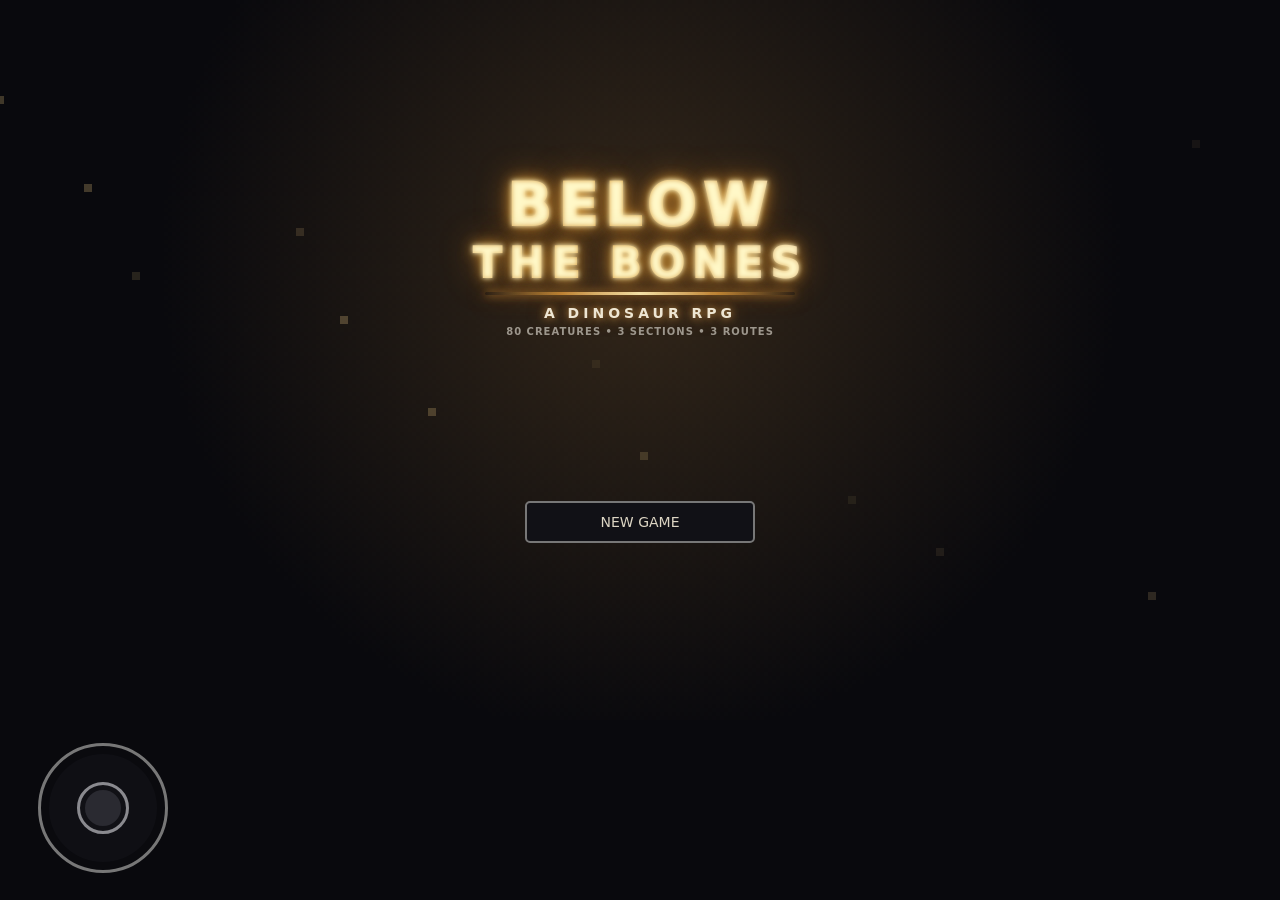
==== commit 4e0de14b: "Add files via upload" ====
--- a/index.html
+++ b/index.html
@@ -8,7 +8,7 @@
 <style>
 *{box-sizing:border-box}
 html,body{margin:0;width:100%;height:100%;overflow:hidden;background:#09090d;touch-action:none}
-body{display:flex;align-items:center;justify-content:center;font-family:monospace;color:#ddd6c4}
+body{display:flex;align-items:center;justify-content:center;font-family:system-ui,-apple-system,"Segoe UI",Roboto,Helvetica,Arial,sans-serif;color:#ddd6c4}
 #wrap{position:relative;width:100vw;height:100dvh;overflow:hidden;background:#09090d;user-select:none;-webkit-user-select:none;-webkit-touch-callout:none;touch-action:none}
 canvas{position:absolute;inset:0;width:100%;height:100%;image-rendering:pixelated}
 button{font:inherit;color:#ddd6c4;background:#111116;border:2px solid #777;touch-action:none;user-select:none;-webkit-user-select:none;-webkit-touch-callout:none;-webkit-tap-highlight-color:transparent;-webkit-user-drag:none;user-drag:none}
@@ -17,18 +17,42 @@
 #joystickKnob{position:absolute;left:50%;top:50%;width:42%;height:42%;margin-left:-21%;margin-top:-21%;border:3px solid #8a8a8f;border-radius:50%;background:#2a2a31;color:#ddd6c4;box-shadow:inset 0 0 0 5px #111116;pointer-events:none;transition:transform .04s linear}
 #joystickBase:active{background:#18181ecc}
 #interact{z-index:30;display:none;position:absolute;right:clamp(10px,3vw,24px);bottom:clamp(12px,3vh,24px);width:clamp(62px,10vw,78px);height:clamp(62px,10vw,78px);border:3px solid #777;border-radius:50%;font-size:clamp(17px,2.8vw,20px);z-index:5}
+#pauseButton{display:none;position:absolute;right:clamp(10px,3vw,24px);top:clamp(10px,3vh,18px);width:42px;height:42px;border:2px solid #777;border-radius:6px;font-size:18px;font-weight:700;z-index:35;background:#111116dd}
+#dpad{display:none;position:absolute;left:clamp(10px,3vw,24px);bottom:clamp(10px,3vh,24px);width:clamp(118px,30vw,150px);height:clamp(118px,30vw,150px);z-index:10;touch-action:none}
+#dpad button{position:absolute;width:34%;height:34%;padding:0;border:2px solid #777;border-radius:7px;background:#111116dd;font-size:clamp(18px,5vw,25px);line-height:1;color:#ddd6c4}
+#dpadUp{left:33%;top:0}.dpadLeft{left:0;top:33%}.dpadRight{right:0;top:33%}.dpadDown{left:33%;bottom:0}
+#pauseMenu,#settingsMenu{display:none;position:absolute;left:50%;top:50%;transform:translate(-50%,-50%);width:min(88vw,340px);padding:18px;border:2px solid #ddd6c4;background:#09090df2;color:#ddd6c4;z-index:90;text-align:center;font-family:system-ui,-apple-system,"Segoe UI",Roboto,Helvetica,Arial,sans-serif;box-shadow:0 0 0 9999px #0008}
+#pauseMenu h2,#settingsMenu h2{margin:0 0 14px;font-size:21px;letter-spacing:1px}
+#pauseMenu button,#settingsMenu button{display:block;width:100%;height:46px;margin-top:10px;border:2px solid #777;border-radius:5px;background:#111116;color:#ddd6c4;font:inherit;font-size:14px}
+#settingsMenu .settingOption{display:flex;gap:8px}
+#settingsMenu .settingOption button{flex:1}
+#settingsMenu button.active{border-color:#eee;background:#25252c}
+#pauseHint{font-size:10px;opacity:.65;margin-top:12px}
+@media (orientation:landscape) and (max-height:700px){
+ #pauseButton{right:12px;top:10px;width:38px;height:38px}
+ #dpad{left:12px;bottom:10px;width:clamp(108px,22vh,132px);height:clamp(108px,22vh,132px)}
+}
 #combatButtons{position:absolute;left:50%;bottom:clamp(6px,2vh,12px);transform:translateX(-50%);display:none;gap:clamp(3px,1vw,6px);width:min(94vw,430px);justify-content:center;z-index:12;flex-wrap:wrap}
 .action{width:clamp(66px,18vw,82px);height:clamp(38px,6vh,43px);font-size:clamp(8px,2.3vw,10px);font-weight:bold;border-radius:5px}
 .action.sel{border-color:#eee;background:#202026}
 #titleButtons{position:absolute;left:50%;top:58%;transform:translate(-50%,-50%);display:flex;flex-direction:column;gap:12px;width:min(230px,70vw);z-index:7}
 #titleButtons button{height:50px;font-size:14px;border-radius:5px}
 #titleButtons button{height:42px}
+#titleLogo{position:absolute;left:50%;top:20%;transform:translateX(-50%);width:min(92vw,520px);text-align:center;z-index:8;pointer-events:none;font-family:system-ui,-apple-system,"Segoe UI",Roboto,Helvetica,Arial,sans-serif;}
+#titleLogo .logoMain{font-size:clamp(34px,10vw,58px);font-weight:950;letter-spacing:clamp(2px,1vw,7px);line-height:.9;text-transform:uppercase;background:linear-gradient(100deg,#fff7d6 0%,#e7b85c 20%,#fff 38%,#d58a2b 56%,#fff1b0 74%,#f7c75b 100%);background-size:240% 100%;-webkit-background-clip:text;background-clip:text;color:transparent;text-shadow:0 0 5px #fff8c8,0 0 14px #e0a13a,0 0 32px #9b5c1b;animation:logoShimmer 3.2s ease-in-out infinite,logoPulse 2.1s ease-in-out infinite;}
+#titleLogo .logoBones{display:block;margin:8px auto 0;width:min(72vw,310px);height:3px;border-radius:99px;background:linear-gradient(90deg,transparent,#c48a3a,#fff2b8,#c48a3a,transparent);box-shadow:0 0 8px #c48a3a,0 0 20px #8a4d1e;animation:logoLine 2.4s ease-in-out infinite;}
+#titleLogo .logoSub{margin-top:10px;font-size:clamp(10px,2.7vw,14px);font-weight:700;letter-spacing:clamp(2px,.8vw,4px);color:#eee6d3;text-shadow:0 0 8px #d59a4a,0 0 18px #74451d;}
+#titleLogo .logoTag{margin-top:5px;font-size:clamp(8px,2.1vw,10px);font-weight:600;letter-spacing:1px;color:#aaa49a;opacity:.9;}
+@keyframes logoShimmer{0%,100%{background-position:0% 50%}50%{background-position:100% 50%}}
+@keyframes logoPulse{0%,100%{filter:brightness(.96)}50%{filter:brightness(1.18)}}
+@keyframes logoLine{0%,100%{transform:scaleX(.72);opacity:.65}50%{transform:scaleX(1);opacity:1}}
+@media (prefers-reduced-motion:reduce){#titleLogo .logoMain,#titleLogo .logoBones{animation:none}}
 #toast{position:absolute;left:50%;top:7px;transform:translateX(-50%);font-size:9px;z-index:8;pointer-events:none;white-space:nowrap}
 @media (min-width:700px){
  #arrowPad{left:5vw;bottom:5vh}
  #interact{right:5vw;bottom:6vh}
 }
-#itemMenu{display:none;position:absolute;left:50%;top:50%;transform:translate(-50%,-50%);width:min(88vw,330px);padding:14px;border:2px solid #ddd6c4;background:#09090d;color:#ddd6c4;z-index:50;text-align:center;font-family:monospace}
+#itemMenu{display:none;position:absolute;left:50%;top:50%;transform:translate(-50%,-50%);width:min(88vw,330px);padding:14px;border:2px solid #ddd6c4;background:#09090d;color:#ddd6c4;z-index:50;text-align:center;font-family:inherit}
 #itemMenu button{width:100%;height:42px;margin-top:8px;border:2px solid #777;border-radius:5px;background:#111116;color:#ddd6c4;font:inherit}
 #itemMenu button:disabled{opacity:.45}
 #saveMenu{display:none;position:absolute;left:50%;top:50%;transform:translate(-50%,-50%);width:min(88vw,330px);padding:16px;border:2px solid #ddd6c4;background:#09090d;color:#ddd6c4;z-index:60;text-align:center;font-family:monospace;box-sizing:border-box}
@@ -37,7 +61,7 @@
 #statsMenu{display:none;position:absolute;left:50%;top:50%;transform:translate(-50%,-50%);width:min(88vw,330px);padding:16px;border:2px solid #ddd6c4;background:#09090d;color:#ddd6c4;z-index:61;text-align:center;font-family:monospace;box-sizing:border-box}
 #statsList{border-top:1px solid #555;border-bottom:1px solid #555;padding:8px 0;margin:8px 0 10px;text-align:left}
 #statsList .statRow{display:flex;justify-content:space-between;padding:4px 2px;font-size:10px}
-#inventoryMenu{display:none;position:absolute;left:50%;top:50%;transform:translate(-50%,-50%);width:min(90vw,360px);max-height:84dvh;overflow:auto;padding:14px;border:2px solid #ddd6c4;background:#09090d;color:#ddd6c4;z-index:55;text-align:left;font-family:monospace}
+#inventoryMenu{display:none;position:absolute;left:50%;top:50%;transform:translate(-50%,-50%);width:min(90vw,360px);max-height:84dvh;overflow:auto;padding:14px;border:2px solid #ddd6c4;background:#09090d;color:#ddd6c4;z-index:55;text-align:left;font-family:inherit}
 #inventoryMenu h2{margin:0 0 8px;text-align:center;font-size:18px}
 #inventoryMenu .invSection{border-top:1px solid #555;padding-top:8px;margin-top:8px}
 #inventoryMenu .invRow{display:flex;align-items:center;gap:6px;margin:6px 0;font-size:10px}
@@ -78,6 +102,29 @@
  </div>
 </div>
 <button id="interact">E</button>
+<button id="pauseButton" aria-label="Pause">Ⅱ</button>
+<div id="dpad" aria-label="Arrow movement controls">
+ <button id="dpadUp">▲</button>
+ <button id="dpadLeft" class="dpadLeft">◀</button>
+ <button id="dpadRight" class="dpadRight">▶</button>
+ <button id="dpadDown" class="dpadDown">▼</button>
+</div>
+<div id="pauseMenu">
+ <h2>PAUSED</h2>
+ <button id="resumeButton">RETURN TO GAME</button>
+ <button id="settingsButton">SETTINGS</button>
+ <button id="titleButton">RETURN TO TITLE</button>
+ <div id="pauseHint">Your progress is unchanged until you save.</div>
+</div>
+<div id="settingsMenu">
+ <h2>SETTINGS</h2>
+ <div style="font-size:12px;margin-bottom:4px">MOVEMENT CONTROLS</div>
+ <div class="settingOption">
+  <button id="joystickOption">JOYSTICK</button>
+  <button id="arrowsOption">ARROWS</button>
+ </div>
+ <button id="settingsBack">BACK</button>
+</div>
 
 <div id="combatButtons">
  <button class="action sel" data-action="fight">FIGHT</button>
@@ -117,6 +164,13 @@
  <button id="itemClose">BACK</button>
 </div>
 
+<div id="titleLogo">
+ <div class="logoMain">BELOW<br><span style="font-size:.72em;letter-spacing:.18em">THE BONES</span></div>
+ <span class="logoBones"></span>
+ <div class="logoSub">A DINOSAUR RPG</div>
+ <div class="logoTag">80 CREATURES • 3 SECTIONS • 3 ROUTES</div>
+</div>
+
 <div id="titleButtons">
  <button id="newGame">NEW GAME</button>
  <button id="continueGame">CONTINUE</button>
@@ -142,8 +196,13 @@
   interact:document.getElementById("interact"),
  combat:document.getElementById("combatButtons"),
  title:document.getElementById("titleButtons"),
+ titleLogo:document.getElementById("titleLogo"),
  continueBtn:document.getElementById("continueGame"),
- toast:document.getElementById("toast")
+ toast:document.getElementById("toast"),
+ pauseButton:document.getElementById("pauseButton"),
+ dpad:document.getElementById("dpad"),
+ pauseMenu:document.getElementById("pauseMenu"),
+ settingsMenu:document.getElementById("settingsMenu")
 };
 
 /* ---------- Enemy data ---------- */
@@ -409,6 +468,10 @@
 let inventoryOpen=false;
 let saveMenuOpen=false;
 let statsMenuOpen=false;
+let paused=false;
+let settingsOpen=false;
+let inputMode="joystick";
+try{ inputMode=localStorage.getItem("belowTheBonesInputMode")||"joystick"; }catch(err){}
 let keys={left:false,right:false,up:false,down:false};
 let last=performance.now();
 function resizeGameSurface(){
@@ -522,6 +585,7 @@
 
 window.addEventListener("keydown",e=>{
  const k=e.key.toLowerCase();
+ if(k==="escape"||k==="p"){e.preventDefault();togglePause();return;}
  if(["arrowleft","a"].includes(k)) keys.left=true;
  if(["arrowright","d"].includes(k)) keys.right=true;
  if(["arrowup","w"].includes(k)) keys.up=true;
@@ -580,6 +644,27 @@
 joystickBase.addEventListener("pointercancel",releaseJoystick);
 joystickBase.addEventListener("lostpointercapture",resetJoystick);
 
+function setMoveKey(dir,on){keys[dir]=!!on}
+const dpadBindings=[["dpadUp","up"],["dpadLeft","left"],["dpadRight","right"],["dpadDown","down"]];
+dpadBindings.forEach(([id,dir])=>{
+ const b=document.getElementById(id);
+ b.addEventListener("pointerdown",e=>{e.preventDefault();b.setPointerCapture?.(e.pointerId);setMoveKey(dir,true)});
+ const off=e=>{e.preventDefault();setMoveKey(dir,false)};
+ b.addEventListener("pointerup",off);b.addEventListener("pointercancel",off);b.addEventListener("lostpointercapture",()=>setMoveKey(dir,false));
+});
+function applyInputMode(){
+ UI.arrowPad.style.display=(inputMode==="joystick"&&!paused)?"block":"none";
+ UI.dpad.style.display=(inputMode==="arrows"&&!paused)?"block":"none";
+ document.getElementById("joystickOption").classList.toggle("active",inputMode==="joystick");
+ document.getElementById("arrowsOption").classList.toggle("active",inputMode==="arrows");
+}
+function setInputMode(mode){
+ inputMode=mode;
+ try{localStorage.setItem("belowTheBonesInputMode",mode)}catch(err){}
+ resetJoystick();keys={left:false,right:false,up:false,down:false};applyInputMode();
+ showToast(mode==="joystick"?"MOVEMENT: JOYSTICK":"MOVEMENT: ARROWS");
+}
+
 UI.interact.addEventListener("pointerdown",e=>{
  e.preventDefault();
  if(interactLatch) return;
@@ -629,6 +714,30 @@
    b.style.opacity=(battle && battle.phase==="attack" && b.dataset.action!=="fight")?"0.45":"1";
  });
 }
+
+/* ---------- Pause / settings ---------- */
+function canPause(){return game.scene==="room"||game.scene==="battle"||game.scene==="battleResult"}
+function closeSettings(){settingsOpen=false;UI.settingsMenu.style.display="none"}
+function openSettings(){if(!paused)return;settingsOpen=true;UI.pauseMenu.style.display="none";UI.settingsMenu.style.display="block";applyInputMode()}
+function openPause(){
+ if(!canPause()||paused)return;
+ paused=true;settingsOpen=false;keys={left:false,right:false,up:false,down:false};resetJoystick();
+ UI.pauseMenu.style.display="block";UI.settingsMenu.style.display="none";UI.pauseButton.style.display="none";syncCombatControls();
+}
+function closePause(){
+ paused=false;settingsOpen=false;UI.pauseMenu.style.display="none";UI.settingsMenu.style.display="none";UI.pauseButton.style.display=canPause()?"block":"none";applyInputMode();syncCombatControls();
+}
+function togglePause(){if(settingsOpen){closeSettings();UI.pauseMenu.style.display="block";return} if(paused)closePause();else openPause()}
+UI.pauseButton.addEventListener("pointerdown",e=>{e.preventDefault();togglePause()});
+document.getElementById("resumeButton").addEventListener("pointerdown",e=>{e.preventDefault();closePause()});
+document.getElementById("settingsButton").addEventListener("pointerdown",e=>{e.preventDefault();openSettings()});
+document.getElementById("settingsBack").addEventListener("pointerdown",e=>{e.preventDefault();closeSettings();UI.pauseMenu.style.display="block"});
+document.getElementById("joystickOption").addEventListener("pointerdown",e=>{e.preventDefault();setInputMode("joystick")});
+document.getElementById("arrowsOption").addEventListener("pointerdown",e=>{e.preventDefault();setInputMode("arrows")});
+document.getElementById("titleButton").addEventListener("pointerdown",e=>{
+ e.preventDefault();paused=false;settingsOpen=false;battle=null;inventoryOpen=false;saveMenuOpen=false;statsMenuOpen=false;game.scene="title";keys={left:false,right:false,up:false,down:false};resetJoystick();
+ UI.pauseMenu.style.display="none";UI.settingsMenu.style.display="none";showTitle();
+});
 
 /* ---------- Title / intro ---------- */
 document.getElementById("newGame").addEventListener("pointerdown",e=>{
@@ -641,6 +750,7 @@
  interactLatch=false;
  keys={left:false,right:false,up:false,down:false};
  UI.title.style.display="none";
+ UI.titleLogo.style.display="none";
  hideAllControls();
  startIntro();
 });
@@ -654,6 +764,7 @@
   interactLatch=false;
   keys={left:false,right:false,up:false,down:false};
   UI.title.style.display="none";
+  UI.titleLogo.style.display="none";
   hideAllControls();
   showExploreControls();
   say("The memory returns.",3);
@@ -665,18 +776,26 @@
  UI.inventory.style.display="none";
  itemMenu.style.display="none";
  UI.title.style.display="flex";
+ UI.titleLogo.style.display="block";
  try {
   UI.continueBtn.style.display=localStorage.getItem("belowTheBonesSave")?"block":"none";
 } catch(err) {
   UI.continueBtn.style.display="none";
 }
  UI.arrowPad.style.display="none";
+ UI.dpad.style.display="none";
  UI.interact.style.display="none";
  UI.combat.style.display="none";
+ UI.pauseButton.style.display="none";
+ UI.pauseMenu.style.display="none";
+ UI.settingsMenu.style.display="none";
+ paused=false;settingsOpen=false;
 }
 
 function startIntro(){
  UI.arrowPad.style.display="none";
+ UI.dpad.style.display="none";
+ UI.pauseButton.style.display="none";
  UI.combat.style.display="none";
  UI.interact.style.display="block";
  say("You wake beneath the bones.",3);
@@ -711,7 +830,9 @@
  saveMenu.style.display="block";
  statsMenu.style.display="none";
  UI.arrowPad.style.display="none";
+ UI.dpad.style.display="none";
  UI.interact.style.display="none";
+ UI.pauseButton.style.display="none";
 }
 
 function openStats(){
@@ -1478,12 +1599,25 @@
 }
 
 function drawTitle(){
- rect(12,15,296,150,"#141419");
- txt("BELOW",160,54,22,"center");
- txt("THE BONES",160,79,22,"center");
- txt("A DINOSAUR RPG",160,96,7,"center");
- txt("80 creatures • 3 sections • 3 routes",160,108,6,"center");
- txt("v0.6 AREA 2 PROTOTYPE",160,128,6,"center");
+ rect(0,0,W,H,"#09090d");
+ // Subtle animated light behind the smooth HTML title.
+ const t=performance.now()/1000;
+ const pulse=.5+.5*Math.sin(t*1.7);
+ ctx.globalAlpha=.12+.08*pulse;
+ const g=ctx.createRadialGradient(160,65,8,160,65,120);
+ g.addColorStop(0,"#d59a4a");
+ g.addColorStop(1,"#09090d");
+ ctx.fillStyle=g;
+ ctx.fillRect(0,0,W,H);
+ ctx.globalAlpha=1;
+ // Floating bone-like sparks keep the title screen lively without changing the 8-bit game art.
+ for(let i=0;i<12;i++){
+  const x=(i*71+t*(8+i%3*3))%340-10;
+  const y=18+((i*31+t*(5+i%4*2))%135);
+  ctx.globalAlpha=.18+.12*Math.sin(t*2+i);
+  rect(x,y,2,2,"#d7b878");
+ }
+ ctx.globalAlpha=1;
 }
 
 function drawIntro(){
@@ -1800,6 +1934,7 @@
 
 /* ---------- Main loop ---------- */
 function update(dt){
+ if(paused)return;
  messageTimer=Math.max(0,messageTimer-dt);
 
  if(game.scene==="intro"){
@@ -1823,23 +1958,32 @@
 /* ---------- Control visibility ---------- */
 function showExploreControls(){
  itemMenu.style.display="none";
- UI.arrowPad.style.display="block";
  UI.interact.style.display="block";
+ UI.pauseButton.style.display=paused?"none":"block";
+ applyInputMode();
 }
 function hideExploreControls(){
  UI.arrowPad.style.display="none";
+ UI.dpad.style.display="none";
  UI.interact.style.display="none";
+ UI.pauseButton.style.display="none";
 }
 function hideAllControls(){
  inventoryOpen=false;
  UI.inventory.style.display="none";
  itemMenu.style.display="none";
  UI.arrowPad.style.display="none";
+ UI.dpad.style.display="none";
  UI.interact.style.display="none";
  UI.combat.style.display="none";
+ UI.pauseButton.style.display="none";
 }
 
 function syncCombatControls(){
+  if(paused){
+    UI.combat.style.display="none";UI.arrowPad.style.display="none";UI.dpad.style.display="none";UI.interact.style.display="none";
+    return;
+  }
   if(inventoryOpen){
     UI.combat.style.display="none";
     UI.arrowPad.style.display="none";
@@ -1850,30 +1994,26 @@
     UI.combat.style.display="none";
     // Exploration owns the arrows/E button; intro/title manage themselves.
     if(game.scene==="room"){
-      UI.arrowPad.style.display="block";
-      UI.interact.style.display="block";
+      applyInputMode();UI.interact.style.display="block";UI.pauseButton.style.display="block";
     }else if(game.scene!=="intro" && game.scene!=="title" && game.scene!=="battleResult"){
-      UI.arrowPad.style.display="none";
+      UI.arrowPad.style.display="none";UI.dpad.style.display="none";UI.pauseButton.style.display="none";
     }
     return;
   }
 
   // Action menu and dodge arena use different touch controls.
+  UI.pauseButton.style.display="block";
   if(battle.phase==="dodge"){
-    UI.combat.style.display="none";
-    UI.arrowPad.style.display="block";
-    UI.interact.style.display="none";
+    UI.combat.style.display="none";applyInputMode();UI.interact.style.display="none";
   }else{
-    UI.combat.style.display="flex";
-    UI.arrowPad.style.display="none";
-    UI.interact.style.display="none";
+    UI.combat.style.display="flex";UI.arrowPad.style.display="none";UI.dpad.style.display="none";UI.interact.style.display="none";
   }
 }
 
 /* ---------- Boot ---------- */
 function boot(){
   // Always show the title first. Gameplay controls are enabled by startIntro().
-  try { showTitle(); } catch(err) { console.error("Boot error:", err); }
+  try { showTitle(); applyInputMode(); } catch(err) { console.error("Boot error:", err); }
   refreshViewport();
 requestAnimationFrame(loop);
 }
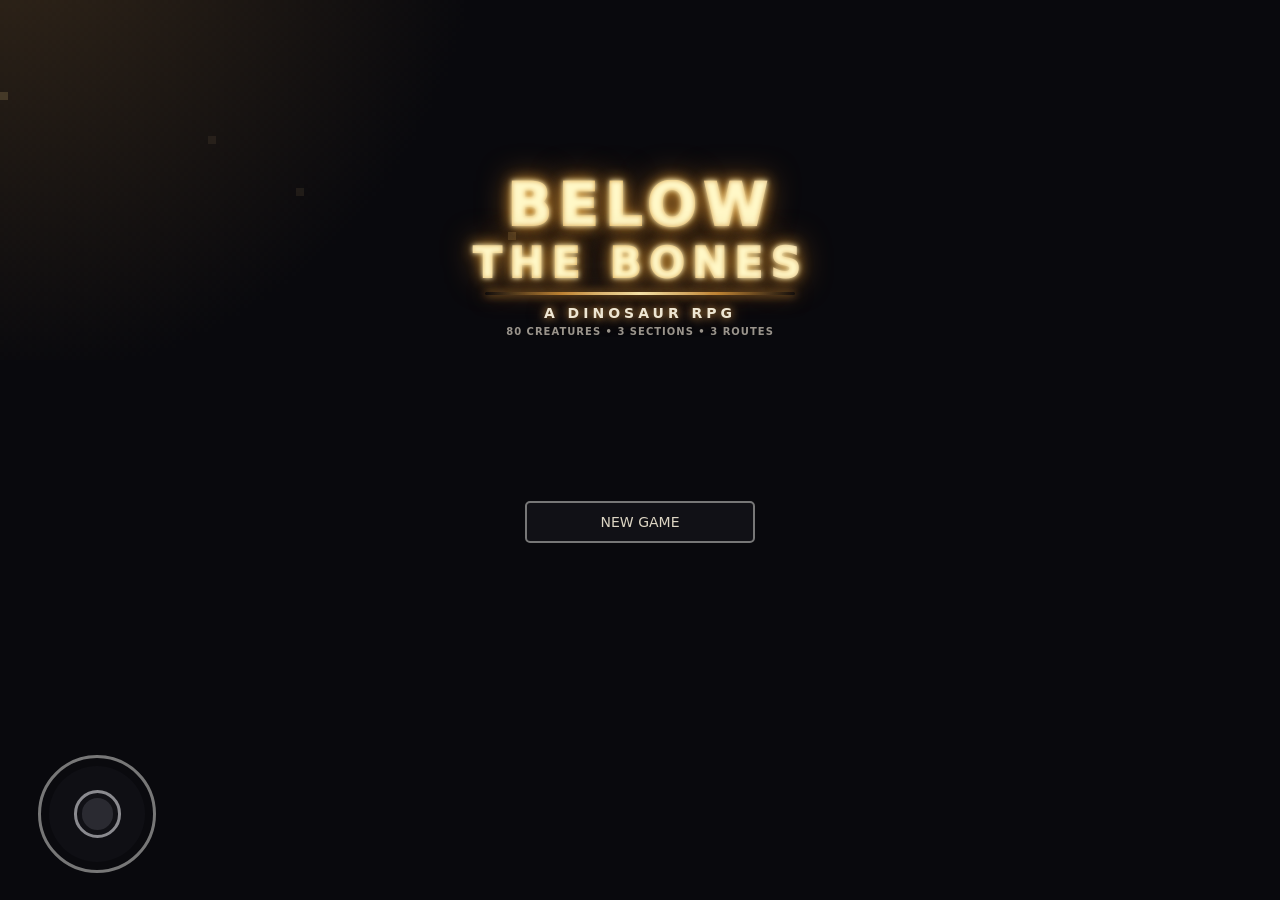
==== commit 14b22779: "Add files via upload" ====
--- a/index.html
+++ b/index.html
@@ -9,14 +9,14 @@
 *{box-sizing:border-box}
 html,body{margin:0;width:100%;height:100%;overflow:hidden;background:#09090d;touch-action:none}
 body{display:flex;align-items:center;justify-content:center;font-family:system-ui,-apple-system,"Segoe UI",Roboto,Helvetica,Arial,sans-serif;color:#ddd6c4}
-#wrap{position:relative;width:100vw;height:100dvh;overflow:hidden;background:#09090d;user-select:none;-webkit-user-select:none;-webkit-touch-callout:none;touch-action:none}
-canvas{position:absolute;inset:0;width:100%;height:100%;image-rendering:pixelated}
+#wrap{position:relative;width:100%;height:100%;overflow:hidden;background:#09090d;user-select:none;-webkit-user-select:none;-webkit-touch-callout:none;touch-action:none}
+canvas{position:absolute;left:50%;top:50%;width:100%;height:100%;image-rendering:pixelated;transform:translate(-50%,-50%)}
 button{font:inherit;color:#ddd6c4;background:#111116;border:2px solid #777;touch-action:none;user-select:none;-webkit-user-select:none;-webkit-touch-callout:none;-webkit-tap-highlight-color:transparent;-webkit-user-drag:none;user-drag:none}
-#arrowPad{display:none;position:absolute;left:clamp(10px,3vw,24px);bottom:clamp(10px,3vh,24px);width:clamp(104px,16vw,130px);height:clamp(104px,16vw,130px);z-index:10}
+#arrowPad{display:none;position:absolute;left:clamp(10px,3vw,22px);bottom:clamp(10px,3vh,22px);width:clamp(96px,14vw,118px);height:clamp(96px,14vw,118px);z-index:10}
 #joystickBase{position:absolute;left:0;top:0;width:100%;height:100%;border:3px solid #777;border-radius:50%;background:#111116cc;box-shadow:inset 0 0 0 8px #09090dcc;touch-action:none}
 #joystickKnob{position:absolute;left:50%;top:50%;width:42%;height:42%;margin-left:-21%;margin-top:-21%;border:3px solid #8a8a8f;border-radius:50%;background:#2a2a31;color:#ddd6c4;box-shadow:inset 0 0 0 5px #111116;pointer-events:none;transition:transform .04s linear}
 #joystickBase:active{background:#18181ecc}
-#interact{z-index:30;display:none;position:absolute;right:clamp(10px,3vw,24px);bottom:clamp(12px,3vh,24px);width:clamp(62px,10vw,78px);height:clamp(62px,10vw,78px);border:3px solid #777;border-radius:50%;font-size:clamp(17px,2.8vw,20px);z-index:5}
+#interact{z-index:30;display:none;position:absolute;right:clamp(10px,3vw,22px);bottom:clamp(12px,3vh,22px);width:clamp(58px,9vw,72px);height:clamp(58px,9vw,72px);border:3px solid #777;border-radius:50%;font-size:clamp(17px,2.8vw,20px);z-index:5}
 #pauseButton{display:none;position:absolute;right:clamp(10px,3vw,24px);top:clamp(10px,3vh,18px);width:42px;height:42px;border:2px solid #777;border-radius:6px;font-size:18px;font-weight:700;z-index:35;background:#111116dd}
 #dpad{display:none;position:absolute;left:clamp(10px,3vw,24px);bottom:clamp(10px,3vh,24px);width:clamp(118px,30vw,150px);height:clamp(118px,30vw,150px);z-index:10;touch-action:none}
 #dpad button{position:absolute;width:34%;height:34%;padding:0;border:2px solid #777;border-radius:7px;background:#111116dd;font-size:clamp(18px,5vw,25px);line-height:1;color:#ddd6c4}
@@ -79,7 +79,7 @@
 /* The canvas keeps the game's fixed 320x180 coordinate system, while JS
    fits it uniformly inside whatever viewport the device provides. */
 @media (orientation: landscape) and (max-height: 700px){
-  #arrowPad{left:12px;bottom:10px;width:clamp(96px,17vh,116px);height:clamp(96px,17vh,116px)}
+  #arrowPad{left:12px;bottom:10px;width:clamp(92px,15vh,108px);height:clamp(92px,15vh,108px)}
   #interact{right:12px;bottom:12px;width:clamp(58px,11vh,70px);height:clamp(58px,11vh,70px);font-size:18px}
   #combatButtons{bottom:7px;width:min(72vw,430px);flex-wrap:nowrap}
   .action{width:clamp(64px,14vw,78px);height:38px;font-size:9px}
@@ -475,21 +475,24 @@
 let keys={left:false,right:false,up:false,down:false};
 let last=performance.now();
 function resizeGameSurface(){
-  // Keep the internal game resolution at 320x180, but uniformly scale it to
-  // the actual viewport. This prevents stretching/cropping on different phones.
-  const vv=window.visualViewport;
-  const vw=vv?vv.width:window.innerWidth;
-  const vh=vv?vv.height:window.innerHeight;
+  // Measure the actual game container rather than visualViewport. Mobile
+  // browsers can report visualViewport dimensions that differ from the
+  // layout viewport (zoom, browser UI, desktop-site mode, etc.). Measuring
+  // #wrap keeps the 320x180 game centered and uniformly scaled on every device.
+  const r=wrap.getBoundingClientRect();
+  const vw=Math.max(1,r.width);
+  const vh=Math.max(1,r.height);
   const scale=Math.min(vw/W,vh/H);
   const cw=Math.max(1,Math.floor(W*scale));
   const ch=Math.max(1,Math.floor(H*scale));
   canvas.style.width=cw+"px";
   canvas.style.height=ch+"px";
-  canvas.style.left=Math.floor((vw-cw)/2)+"px";
-  canvas.style.top=Math.floor((vh-ch)/2)+"px";
+  canvas.style.left="50%";
+  canvas.style.top="50%";
   canvas.style.right="auto";
   canvas.style.bottom="auto";
   canvas.style.inset="auto";
+  canvas.style.transform="translate(-50%,-50%)";
 }
 function refreshViewport(){
   document.documentElement.style.setProperty("--orientation-width", String(window.innerWidth));
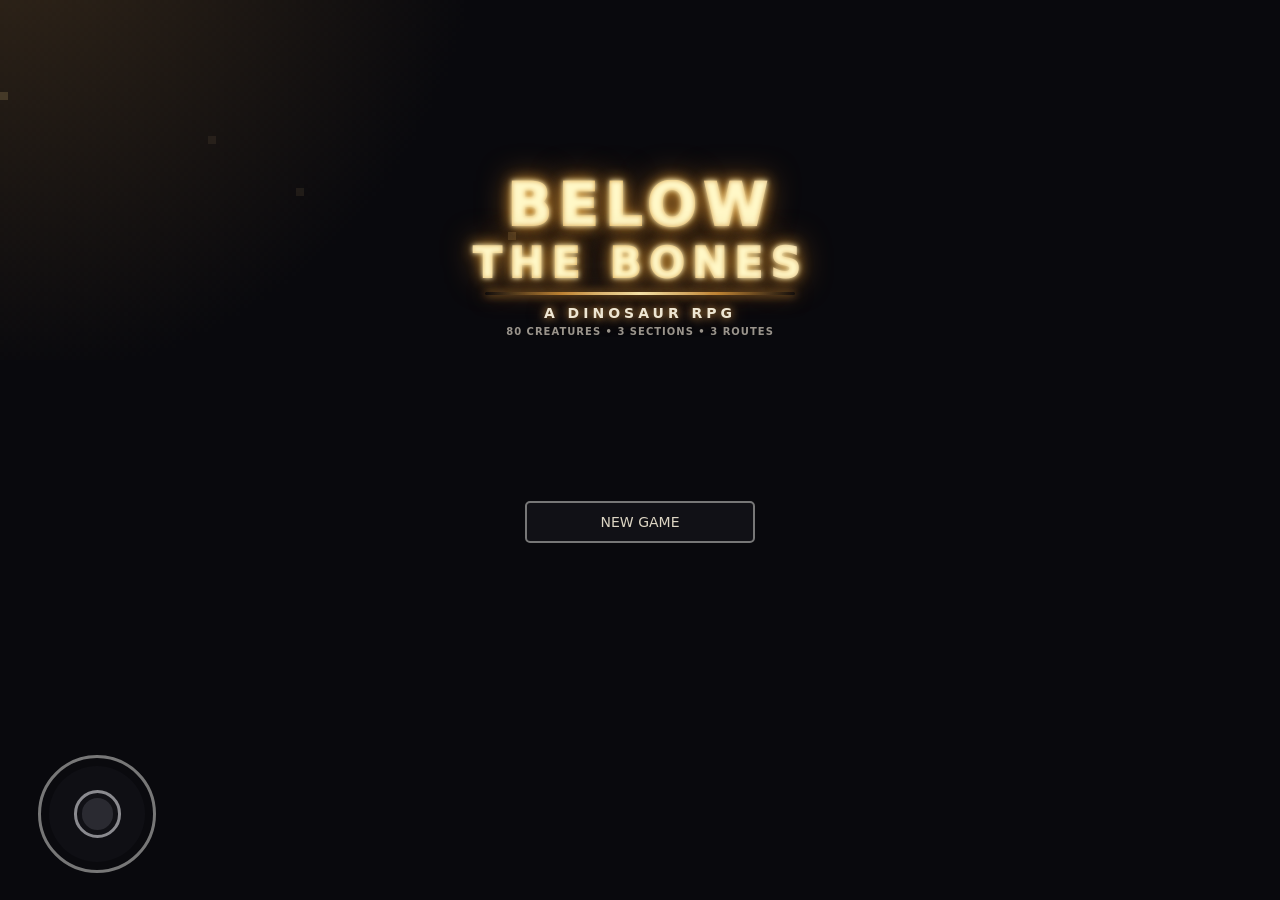
==== commit 1e2f9435: "Add files via upload" ====
--- a/index.html
+++ b/index.html
@@ -10,7 +10,7 @@
 html,body{margin:0;width:100%;height:100%;overflow:hidden;background:#09090d;touch-action:none}
 body{display:flex;align-items:center;justify-content:center;font-family:system-ui,-apple-system,"Segoe UI",Roboto,Helvetica,Arial,sans-serif;color:#ddd6c4}
 #wrap{position:relative;width:100%;height:100%;overflow:hidden;background:#09090d;user-select:none;-webkit-user-select:none;-webkit-touch-callout:none;touch-action:none}
-canvas{position:absolute;left:50%;top:50%;width:100%;height:100%;image-rendering:pixelated;transform:translate(-50%,-50%)}
+canvas{position:absolute;left:50%;top:50%;width:100%;height:100%;image-rendering:pixelated;transform:translate(-50%,-50%);display:block}
 button{font:inherit;color:#ddd6c4;background:#111116;border:2px solid #777;touch-action:none;user-select:none;-webkit-user-select:none;-webkit-touch-callout:none;-webkit-tap-highlight-color:transparent;-webkit-user-drag:none;user-drag:none}
 #arrowPad{display:none;position:absolute;left:clamp(10px,3vw,22px);bottom:clamp(10px,3vh,22px);width:clamp(96px,14vw,118px);height:clamp(96px,14vw,118px);z-index:10}
 #joystickBase{position:absolute;left:0;top:0;width:100%;height:100%;border:3px solid #777;border-radius:50%;background:#111116cc;box-shadow:inset 0 0 0 8px #09090dcc;touch-action:none}
@@ -88,6 +88,18 @@
 @media (orientation: landscape) and (min-height: 701px){
   #arrowPad{left:3vw;bottom:3vh}
   #interact{right:3vw;bottom:4vh}
+}
+
+/* Portrait devices: keep the game artwork undistorted and center it in the
+   full device viewport. Controls use viewport-relative sizing so they adapt
+   to any phone rather than one model. */
+@media (orientation: portrait){
+  #wrap{width:100vw;height:100dvh}
+  #arrowPad{left:clamp(12px,5vw,28px);bottom:clamp(18px,5vh,34px);width:clamp(96px,27vw,124px);height:clamp(96px,27vw,124px)}
+  #joystickBase{width:100%;height:100%}
+  #interact{right:clamp(12px,5vw,28px);bottom:clamp(20px,5vh,34px);width:clamp(58px,17vw,74px);height:clamp(58px,17vw,74px);font-size:clamp(17px,4.5vw,21px)}
+  #pauseButton{right:clamp(12px,4vw,24px);top:clamp(10px,2.5vh,22px);width:42px;height:42px}
+  #msg{bottom:clamp(142px,20vh,190px);width:min(92vw,520px);font-size:clamp(10px,2.8vw,12px)}
 }
 </style>
 </head>
@@ -475,24 +487,36 @@
 let keys={left:false,right:false,up:false,down:false};
 let last=performance.now();
 function resizeGameSurface(){
-  // Measure the actual game container rather than visualViewport. Mobile
-  // browsers can report visualViewport dimensions that differ from the
-  // layout viewport (zoom, browser UI, desktop-site mode, etc.). Measuring
-  // #wrap keeps the 320x180 game centered and uniformly scaled on every device.
+  // Responsive display: the internal game remains 320x180 so pixel art is
+  // never distorted, but portrait devices get a taller presentation area
+  // and landscape devices fill their available 16:9-style space.
   const r=wrap.getBoundingClientRect();
   const vw=Math.max(1,r.width);
   const vh=Math.max(1,r.height);
-  const scale=Math.min(vw/W,vh/H);
-  const cw=Math.max(1,Math.floor(W*scale));
-  const ch=Math.max(1,Math.floor(H*scale));
-  canvas.style.width=cw+"px";
-  canvas.style.height=ch+"px";
-  canvas.style.left="50%";
-  canvas.style.top="50%";
+  const portrait=vh>vw;
+  let cw,ch;
+  if(portrait){
+    // Fill the phone width while keeping every game pixel square. The extra
+    // portrait height is intentionally retained as usable dark game space.
+    const scale=vw/W;
+    cw=Math.floor(W*scale);
+    ch=Math.floor(H*scale);
+    canvas.style.left="50%";
+    canvas.style.top="50%";
+    canvas.style.transform="translate(-50%,-50%)";
+  }else{
+    const scale=Math.min(vw/W,vh/H);
+    cw=Math.floor(W*scale);
+    ch=Math.floor(H*scale);
+    canvas.style.left="50%";
+    canvas.style.top="50%";
+    canvas.style.transform="translate(-50%,-50%)";
+  }
+  canvas.style.width=Math.max(1,cw)+"px";
+  canvas.style.height=Math.max(1,ch)+"px";
   canvas.style.right="auto";
   canvas.style.bottom="auto";
   canvas.style.inset="auto";
-  canvas.style.transform="translate(-50%,-50%)";
 }
 function refreshViewport(){
   document.documentElement.style.setProperty("--orientation-width", String(window.innerWidth));
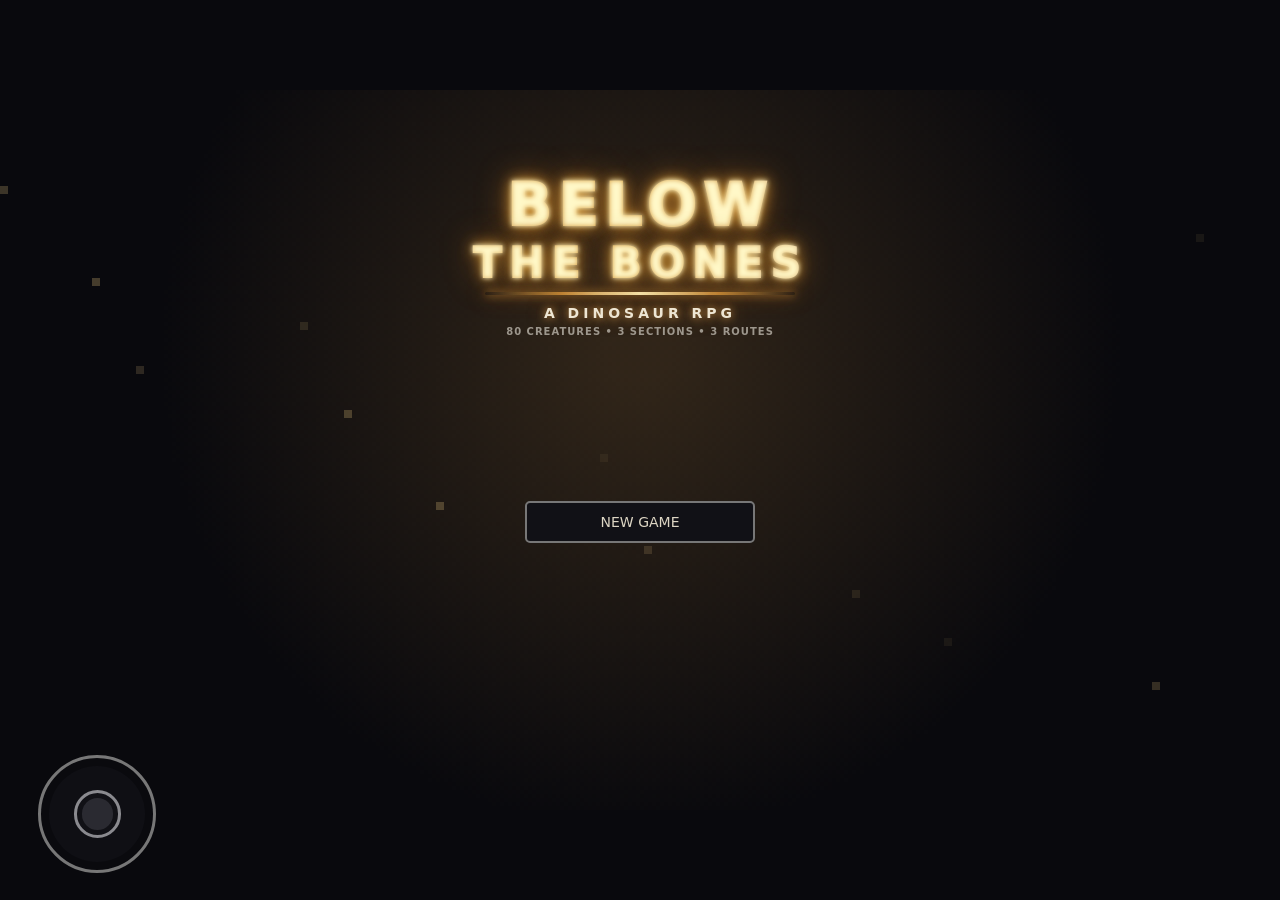
==== commit f06eb8a8: "Add files via upload" ====
--- a/index.html
+++ b/index.html
@@ -10,7 +10,9 @@
 html,body{margin:0;width:100%;height:100%;overflow:hidden;background:#09090d;touch-action:none}
 body{display:flex;align-items:center;justify-content:center;font-family:system-ui,-apple-system,"Segoe UI",Roboto,Helvetica,Arial,sans-serif;color:#ddd6c4}
 #wrap{position:relative;width:100%;height:100%;overflow:hidden;background:#09090d;user-select:none;-webkit-user-select:none;-webkit-touch-callout:none;touch-action:none}
-canvas{position:absolute;left:50%;top:50%;width:100%;height:100%;image-rendering:pixelated;transform:translate(-50%,-50%);display:block}
+canvas{position:absolute;left:50%;top:50%;width:min(100vw,177.7778vh);height:auto;aspect-ratio:16/9;transform:translate(-50%,-50%);image-rendering:pixelated;display:block}
+@media (orientation:portrait){canvas{width:100vw;height:auto;top:50%;left:50%;transform:translate(-50%,-50%)}}
+@media (orientation:landscape){canvas{width:min(100vw,177.7778vh);height:auto}}
 button{font:inherit;color:#ddd6c4;background:#111116;border:2px solid #777;touch-action:none;user-select:none;-webkit-user-select:none;-webkit-touch-callout:none;-webkit-tap-highlight-color:transparent;-webkit-user-drag:none;user-drag:none}
 #arrowPad{display:none;position:absolute;left:clamp(10px,3vw,22px);bottom:clamp(10px,3vh,22px);width:clamp(96px,14vw,118px);height:clamp(96px,14vw,118px);z-index:10}
 #joystickBase{position:absolute;left:0;top:0;width:100%;height:100%;border:3px solid #777;border-radius:50%;background:#111116cc;box-shadow:inset 0 0 0 8px #09090dcc;touch-action:none}
@@ -487,36 +489,15 @@
 let keys={left:false,right:false,up:false,down:false};
 let last=performance.now();
 function resizeGameSurface(){
-  // Responsive display: the internal game remains 320x180 so pixel art is
-  // never distorted, but portrait devices get a taller presentation area
-  // and landscape devices fill their available 16:9-style space.
-  const r=wrap.getBoundingClientRect();
-  const vw=Math.max(1,r.width);
-  const vh=Math.max(1,r.height);
-  const portrait=vh>vw;
-  let cw,ch;
-  if(portrait){
-    // Fill the phone width while keeping every game pixel square. The extra
-    // portrait height is intentionally retained as usable dark game space.
-    const scale=vw/W;
-    cw=Math.floor(W*scale);
-    ch=Math.floor(H*scale);
-    canvas.style.left="50%";
-    canvas.style.top="50%";
-    canvas.style.transform="translate(-50%,-50%)";
-  }else{
-    const scale=Math.min(vw/W,vh/H);
-    cw=Math.floor(W*scale);
-    ch=Math.floor(H*scale);
-    canvas.style.left="50%";
-    canvas.style.top="50%";
-    canvas.style.transform="translate(-50%,-50%)";
-  }
-  canvas.style.width=Math.max(1,cw)+"px";
-  canvas.style.height=Math.max(1,ch)+"px";
-  canvas.style.right="auto";
-  canvas.style.bottom="auto";
-  canvas.style.inset="auto";
+  // Keep the game's 16:9 pixel canvas undistorted. CSS handles the actual
+  // device viewport; JS only clears any stale inline sizing from older builds.
+  canvas.style.width="";
+  canvas.style.height="";
+  canvas.style.left="";
+  canvas.style.top="";
+  canvas.style.right="";
+  canvas.style.bottom="";
+  canvas.style.transform="";
 }
 function refreshViewport(){
   document.documentElement.style.setProperty("--orientation-width", String(window.innerWidth));
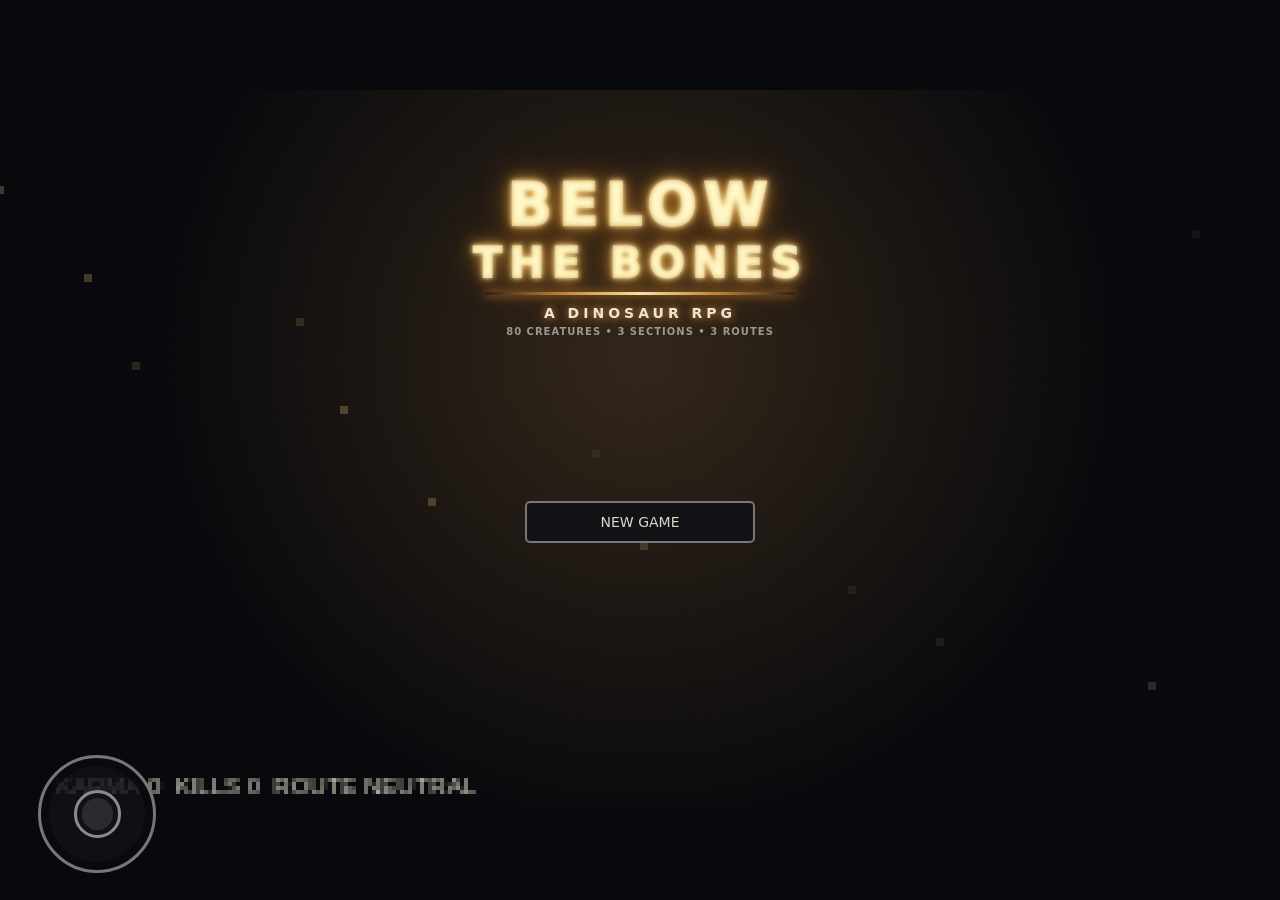
==== commit 3ec08545: "Add files via upload" ====
--- a/index.html
+++ b/index.html
@@ -57,10 +57,10 @@
 #itemMenu{display:none;position:absolute;left:50%;top:50%;transform:translate(-50%,-50%);width:min(88vw,330px);padding:14px;border:2px solid #ddd6c4;background:#09090d;color:#ddd6c4;z-index:50;text-align:center;font-family:inherit}
 #itemMenu button{width:100%;height:42px;margin-top:8px;border:2px solid #777;border-radius:5px;background:#111116;color:#ddd6c4;font:inherit}
 #itemMenu button:disabled{opacity:.45}
-#saveMenu{display:none;position:absolute;left:50%;top:50%;transform:translate(-50%,-50%);width:min(88vw,330px);padding:16px;border:2px solid #ddd6c4;background:#09090d;color:#ddd6c4;z-index:60;text-align:center;font-family:monospace;box-sizing:border-box}
+#saveMenu{display:none;position:absolute;left:50%;top:50%;transform:translate(-50%,-50%);width:min(88vw,330px);padding:16px;border:2px solid #ddd6c4;background:#09090d;color:#ddd6c4;z-index:60;text-align:center;font-family:system-ui,-apple-system,"Segoe UI",Roboto,Helvetica,Arial,sans-serif;box-sizing:border-box}
 #saveMenu h2,#statsMenu h2{margin:0 0 10px;font-size:18px}
 #saveMenu button,#statsMenu button{display:block;width:100%;height:42px;margin-top:9px;border:2px solid #777;border-radius:5px;background:#111116;color:#ddd6c4;font:inherit}
-#statsMenu{display:none;position:absolute;left:50%;top:50%;transform:translate(-50%,-50%);width:min(88vw,330px);padding:16px;border:2px solid #ddd6c4;background:#09090d;color:#ddd6c4;z-index:61;text-align:center;font-family:monospace;box-sizing:border-box}
+#statsMenu{display:none;position:absolute;left:50%;top:50%;transform:translate(-50%,-50%);width:min(88vw,330px);padding:16px;border:2px solid #ddd6c4;background:#09090d;color:#ddd6c4;z-index:61;text-align:center;font-family:system-ui,-apple-system,"Segoe UI",Roboto,Helvetica,Arial,sans-serif;box-sizing:border-box}
 #statsList{border-top:1px solid #555;border-bottom:1px solid #555;padding:8px 0;margin:8px 0 10px;text-align:left}
 #statsList .statRow{display:flex;justify-content:space-between;padding:4px 2px;font-size:10px}
 #inventoryMenu{display:none;position:absolute;left:50%;top:50%;transform:translate(-50%,-50%);width:min(90vw,360px);max-height:84dvh;overflow:auto;padding:14px;border:2px solid #ddd6c4;background:#09090d;color:#ddd6c4;z-index:55;text-align:left;font-family:inherit}
@@ -102,6 +102,28 @@
   #interact{right:clamp(12px,5vw,28px);bottom:clamp(20px,5vh,34px);width:clamp(58px,17vw,74px);height:clamp(58px,17vw,74px);font-size:clamp(17px,4.5vw,21px)}
   #pauseButton{right:clamp(12px,4vw,24px);top:clamp(10px,2.5vh,22px);width:42px;height:42px}
   #msg{bottom:clamp(142px,20vh,190px);width:min(92vw,520px);font-size:clamp(10px,2.8vw,12px)}
+}
+
+
+/* Final mobile arrow-pad sizing: slightly larger than the original,
+   with enough separation to keep it below/outside the game surface. */
+#dpad{
+  width:190px !important;
+  height:190px !important;
+  left:14px !important;
+  bottom:10px !important;
+  z-index:10 !important;
+}
+#dpad button{
+  width:58px !important;
+  height:58px !important;
+  min-width:58px !important;
+  min-height:58px !important;
+  font-size:21px !important;
+}
+@media (orientation:landscape) and (max-height:700px){
+  #dpad{width:160px !important;height:160px !important;left:12px !important;bottom:10px !important}
+  #dpad button{width:50px !important;height:50px !important;min-width:50px !important;min-height:50px !important}
 }
 </style>
 </head>
@@ -882,7 +904,7 @@
  let my=(keys.down?1:0)-(keys.up?1:0);
  const len=Math.hypot(mx,my);
  if(len){
-  const speed=70*dt;
+  const speed=(inputMode==="arrows"?95:70)*dt;
   let nx=game.player.x+mx/len*speed;
   let ny=game.player.y+my/len*speed;
   if(room.style==="corridor") {
@@ -1506,7 +1528,7 @@
     }
    }else if(battle.patternMode==="charge"){
     // Three randomized horn charges per turn.
-    battle.chargeX+=battle.chargeDir*150*dt;
+    battle.chargeX+=battle.chargeDir*105*dt;
     const hitNow=battle.chargeX>=battle.heart.x-12 && battle.chargeX<=battle.heart.x+12 && Math.abs(battle.heart.y-battle.chargeY)<13;
     if(hitNow && !battle.chargeHit && battle.damageCooldown<=0){
      const damage=11;
@@ -1584,10 +1606,40 @@
 /* ---------- Rendering ---------- */
 function rect(x,y,w,h,c){ctx.fillStyle=c;ctx.fillRect(Math.round(x),Math.round(y),w,h)}
 function txt(s,x,y,size=8,align="left"){
- ctx.font=`${size}px monospace`;
+ ctx.font=`${size}px Arial, Helvetica, sans-serif`;
  ctx.textAlign=align;
  ctx.fillStyle="#ddd6c4";
  ctx.fillText(s,x,y);
+}
+
+
+function drawSubtitle(){
+ if(messageTimer<=0 || !message || game.scene==="battleResult" || game.scene==="title") return;
+ const isBattle=game.scene==="battle";
+ const x=12,w=296,y=isBattle?151:121,h=isBattle?25:48;
+ ctx.fillStyle="#08080bcc"; ctx.fillRect(x,y,w,h);
+ ctx.strokeStyle="#6f6a60aa"; ctx.lineWidth=1; ctx.strokeRect(x,y,w,h);
+ ctx.fillStyle="#f0eadb"; ctx.textAlign="center";
+ ctx.font=`${isBattle?7:7.5}px Arial, Helvetica, sans-serif`;
+ const maxW=w-14, words=message.split(" "); let line=""; const lines=[];
+ for(const word of words){const test=line?line+" "+word:word;if(ctx.measureText(test).width>maxW&&line){lines.push(line);line=word}else line=test}
+ if(line) lines.push(line);
+ const visible=lines.slice(0,isBattle?2:3), start=y+(h-visible.length*9)/2+7;
+ visible.forEach((ln,i)=>ctx.fillText(ln,x+w/2,start+i*9));
+}
+
+function drawObjectLabel(text,x,y,w,h,occupied=[],size=7){
+ const pad=3,gap=5; ctx.font=`${size}px Arial, Helvetica, sans-serif`;
+ const lw=Math.ceil(ctx.measureText(text).width+pad*2),lh=size+6;
+ const candidates=[{x:x-lw/2,y:y-h/2-gap-lh},{x:x-lw/2,y:y+h/2+gap},{x:x-w/2-gap-lw,y:y-lh/2},{x:x+w/2+gap,y:y-lh/2}];
+ const bounds={x:3,y:20,w:314,h:158};
+ const overlap=(a,b)=>a.x<b.x+b.w&&a.x+a.w>b.x&&a.y<b.y+b.h&&a.y+a.h>b.y;
+ let chosen=candidates.find(c=>c.x>=bounds.x&&c.y>=bounds.y&&c.x+lw<=bounds.x+bounds.w&&c.y+lh<=bounds.y+bounds.h&&!occupied.some(o=>overlap({x:c.x,y:c.y,w:lw,h:lh},o)));
+ if(!chosen) chosen=candidates.find(c=>c.x>=bounds.x&&c.y>=bounds.y&&c.x+lw<=bounds.x+bounds.w&&c.y+lh<=bounds.y+bounds.h)||candidates[0];
+ ctx.fillStyle="#08080bcc";ctx.fillRect(Math.round(chosen.x),Math.round(chosen.y),lw,lh);
+ ctx.strokeStyle="#6f6a60aa";ctx.lineWidth=1;ctx.strokeRect(Math.round(chosen.x),Math.round(chosen.y),lw,lh);
+ ctx.fillStyle="#f0eadb";ctx.textAlign="center";ctx.fillText(text,chosen.x+lw/2,chosen.y+size+1);
+ return {x:chosen.x,y:chosen.y,w:lw,h:lh};
 }
 
 function draw(){
@@ -1599,10 +1651,9 @@
  else if(game.scene==="battle") drawBattle();
  else if(game.scene==="battleResult") drawBattleResult();
 
- if(messageTimer>0 && game.scene!=="battleResult"){
-  rect(8,145,304,27,"#111116");
-  txt(message,14,157,7);
-  txt("KARMA "+game.karma+"  KILLS "+game.kills+"  ROUTE "+route().toUpperCase(),14,168,6);
+ drawSubtitle();
+ if(game.scene!=="battle" && game.scene!=="battleResult"){
+  txt("KARMA "+game.karma+"  KILLS "+game.kills+"  ROUTE "+route().toUpperCase(),14,176,6);
  }
 }
 
@@ -1695,7 +1746,8 @@
  const fossil=room.fossil;
  rect(fossil.x-9,fossil.y-6,18,12,"#746b50");
  rect(fossil.x-4,fossil.y-3,8,6,"#c9bd88");
- txt("MEMORY FOSSIL",fossil.x,fossil.y-13,5,"center");
+ const labelOccupied=[];
+ labelOccupied.push({x:fossil.x-12,y:fossil.y-9,w:24,h:18});
 
  /* room-specific dinosaur */
  const dino=room.dino;
@@ -1747,7 +1799,7 @@
  rect(chest.x-10,chest.y-7,20,14,"#6f5b43");
  rect(chest.x-9,chest.y-5,18,4,"#92734f");
  rect(chest.x-2,chest.y-2,4,4,"#d8c79b");
- txt("CHEST",chest.x,chest.y-11,5,"center");
+ labelOccupied.push({x:chest.x-13,y:chest.y-10,w:26,h:20});
 
  /* floor loot */
  if(room.loot && !game.collectedLoot[room.loot.id]){
@@ -1759,8 +1811,19 @@
    rect(loot.x-6,loot.y-5,12,10,"#8a6a4e");
    rect(loot.x-3,loot.y-7,6,3,"#c3ad7b");
   }
-  txt(loot.type==="weapon"?"WEAPON":"FOOD",loot.x,loot.y-11,5,"center");
- }
+  labelOccupied.push({x:loot.x-11,y:loot.y-8,w:22,h:16});
+ }
+
+ drawObjectLabel("MEMORY FOSSIL",fossil.x,fossil.y,18,12,labelOccupied,7);
+ labelOccupied.push({x:fossil.x-12,y:fossil.y-9,w:24,h:18});
+ drawObjectLabel("CHEST",chest.x,chest.y,20,14,labelOccupied,7);
+ labelOccupied.push({x:chest.x-13,y:chest.y-10,w:26,h:20});
+ if(room.loot && !game.collectedLoot[room.loot.id]){
+  const loot=room.loot;
+  drawObjectLabel(loot.type==="weapon"?"WEAPON":"FOOD",loot.x,loot.y,18,12,labelOccupied,7);
+  labelOccupied.push({x:loot.x-11,y:loot.y-8,w:22,h:16});
+ }
+ if(game.room==="bone_corridor") drawObjectLabel("TRICERATOPS",dino.x,dino.y,74,54,labelOccupied,7);
 
  /* player */
  rect(game.player.x-3,game.player.y-5,6,8,"#e5dac0");
@@ -1768,8 +1831,7 @@
 
  txt(room.name,14,16,9);
  txt("HP "+game.player.hp+"/"+game.player.maxHp,306,16,7,"right");
- if(game.room==="bone_corridor") txt("TRICERATOPS",160,64,6,"center");
- txt("E  INTERACT",160,141,5,"center");
+ txt("E  INTERACT",160,141,6,"center");
 }
 
 function drawBattle(){
